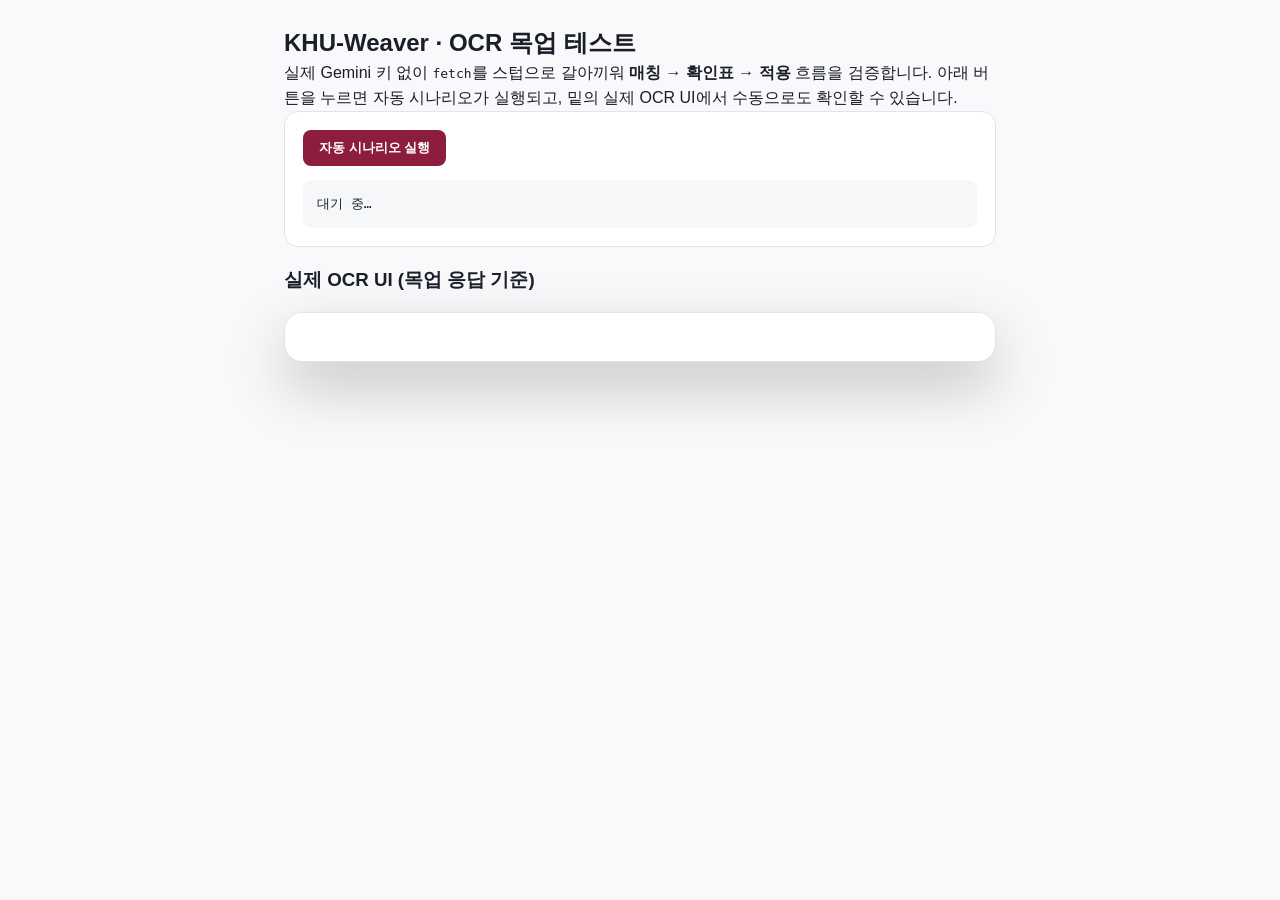
==== tests/ocr-mock.html @ 24be788b "first commit" ====
<!DOCTYPE html>
<html lang="ko">
<head>
<meta charset="UTF-8">
<title>OCR 목업 테스트 (fetch 스텁 · 실키 불필요)</title>
<link rel="stylesheet" href="../css/style.css">
<style>
  body { font-family: 'Noto Sans KR', sans-serif; padding: 24px; max-width: 760px; margin: 0 auto; }
  #panel { border: 1px solid var(--line); border-radius: 14px; padding: 18px; margin-bottom: 18px; background: var(--bg-card); }
  #log { font-family: monospace; font-size: 13px; white-space: pre-wrap; background: hsl(220,22%,97%); border-radius: 10px; padding: 14px; }
  .pass { color: #1a7f37; } .fail { color: #c22; font-weight: 700; }
  button.run { padding: 9px 16px; border-radius: 8px; border: none; background: var(--khu-burgundy); color: #fff; font-weight: 700; cursor: pointer; }
</style>
</head>
<body>
  <h2>KHU-Weaver · OCR 목업 테스트</h2>
  <p>실제 Gemini 키 없이 <code>fetch</code>를 스텁으로 갈아끼워 <b>매칭 → 확인표 → 적용</b> 흐름을 검증합니다.
     아래 버튼을 누르면 자동 시나리오가 실행되고, 밑의 실제 OCR UI에서 수동으로도 확인할 수 있습니다.</p>
  <div id="panel">
    <button class="run" id="run">자동 시나리오 실행</button>
    <div id="log" style="margin-top:14px;">대기 중…</div>
  </div>

  <h3>실제 OCR UI (목업 응답 기준)</h3>
  <div class="ob-shot-panel active onboarding-card ob-card-wide" style="max-width:100%;">
    <div id="ob-ocr-root"></div>
  </div>

  <!-- 테스트 설정: 더미 키(활성화) + 목업 커리큘럼/응답 -->
  <script>
    window.KW_CONFIG = { GEMINI_API_KEY: "TEST-DUMMY-KEY", GEMINI_MODEL: "mock" };

    // 최소 커리큘럼(실데이터 대신) — 매칭 대상
    var MOCK_COURSES = [
      { code: "EE202", name: "회로이론", credits: 3, type: "전공 필수", year: 2, sem: 1 },
      { code: "AMTH1009", name: "미분적분학", credits: 3, type: "전공 기초", year: 1, sem: 1 },
      { code: "EE201", name: "전자기학1", credits: 3, type: "전공 필수", year: 2, sem: 1 }
    ];
    window.getCurriculum = function () { return { courses: MOCK_COURSES, prerequisites: [], tracks: {}, gradReq: 130 }; };

    // Gemini 응답 스텁: 코드매칭 / 이름(공백)매칭 / 교양(미매칭) 3건
    var MOCK_GEMINI = {
      candidates: [{ content: { parts: [{ text: JSON.stringify([
        { name: "회로이론", code: "EE202", credits: 3, grade: "A0", semester: "2-1" },
        { name: "미분 적분학", credits: 3, grade: "B+" },
        { name: "성찰과표현", credits: 3, grade: "A+" }
      ]) }] } }]
    };
    var _origFetch = window.fetch;
    window.fetch = function (url, opt) {
      console.log("[stub fetch]", url);
      return Promise.resolve({ ok: true, status: 200, json: function () { return Promise.resolve(MOCK_GEMINI); } });
    };
  </script>
  <script src="../js/ocr.js"></script>
  <script>
    var log = document.getElementById("log");
    function line(ok, msg) { log.innerHTML += '\n<span class="' + (ok ? 'pass' : 'fail') + '">' + (ok ? 'PASS' : 'FAIL') + '</span> ' + msg; }

    document.getElementById("run").addEventListener("click", function () {
      log.textContent = "실행 중…";
      var applied = null;
      KW_OCR.enter({
        getProfile: function () { return { dept: "EE", year: "2024" }; },
        onApply: function (gm) { applied = gm; },
        onBack: function () {},
        onFallbackB: function () {}
      });
      // 파일 주입(캔버스 리사이즈 우회) 후 분석 시작
      KW_OCR._injectFilesForTest([{ name: "t.jpg", mime: "image/jpeg", base64: "AAAA", dataUrl: "" }]);
      var analyze = document.getElementById("ocr-analyze");
      analyze.disabled = false;
      analyze.click();

      // 결과표가 렌더될 때까지 폴링
      var tries = 0;
      var iv = setInterval(function () {
        tries++;
        var applyBtn = document.getElementById("ocr-apply");
        if (applyBtn || tries > 40) {
          clearInterval(iv);
          log.textContent = "결과 검증:";
          var okRows = document.querySelectorAll("#ob-ocr-root .ocr-row.ok").length;
          var warnRows = document.querySelectorAll("#ob-ocr-root .ocr-row.warn").length;
          line(okRows === 2, "전공 매칭 2건 (코드 EE202 + 이름 미분적분학) → 실제 " + okRows);
          line(warnRows === 1, "미매칭 1건 (성찰과표현/교양) → 실제 " + warnRows);
          if (applyBtn) {
            applyBtn.click();
            var codes = applied ? Object.keys(applied) : [];
            line(codes.length === 2 && applied.EE202 === "A0" && applied.AMTH1009 === "B+",
                 "적용 gradeMap = " + JSON.stringify(applied) + " (기대 {EE202:A0, AMTH1009:B+}, 교양 제외)");
          } else {
            line(false, "결과표가 렌더되지 않음");
          }
        }
      }, 60);
    });
  </script>
</body>
</html>
---- css/style.css ----
/* =============================================================================
 * KHU-Weaver v2 — roadmap.sh형 리디자인 스타일시트
 * 디자인 원칙(03_디자인 시안 계승):
 *  1) 배경: 순수 화이트 + 얇은 그리드. 그라데이션·컬러 블롭 금지
 *  2) 경희 버건디 hsl(343,66%,33%)가 유일한 브랜드 액센트(골드는 기능적 웨이파인딩에만 최소 사용)
 *  3) 노드 상태는 색만이 아니라 형태로도 구분(이수완료=버건디 채움+✓ / 기본=흰 노드+테두리)
 *  4) 트랙 컬러 6종은 노드 좌측 4px 스트라이프로만(면적 최소화)
 *  ※ JS(app.js/onboarding.js)가 참조하는 클래스명·ID·CSS 변수명은 그대로 보존
 * ============================================================================= */

:root {
    /* 브랜드 (변수명 보존 — app.js가 이 이름들을 참조) */
    --khu-burgundy-raw: 343, 66%, 33%;
    --khu-burgundy: hsl(var(--khu-burgundy-raw));
    --khu-burgundy-light: hsl(343, 66%, 40%);
    --khu-burgundy-glow: hsla(343, 66%, 33%, 0.14);
    --burgundy-soft: hsl(343, 50%, 95%);
    --khu-gold: hsl(37, 60%, 50%);       /* 기능적 강조(선수 체인)용으로만 잔존 */
    --khu-gold-glow: hsla(37, 60%, 50%, 0.12);

    /* 캔버스/텍스트 — 화이트 계열 */
    --bg-dark: hsl(220, 25%, 98%);       /* 페이지 배경(거의 흰색) */
    --bg-card: hsl(0, 0%, 100%);         /* 카드 순백 */
    --bg-card-hover: hsl(220, 20%, 97%);
    --text-primary: hsl(220, 25%, 13%);
    --text-secondary: hsl(220, 10%, 40%);
    --text-muted: hsl(220, 10%, 62%);

    --accent-green: hsl(142, 60%, 35%);
    --accent-red: hsl(354, 70%, 45%);
    --accent-blue: hsl(210, 80%, 45%);
    --border-color: hsl(220, 15%, 90%);  /* 얇은 그리드/외곽선 */
    --line: hsl(220, 15%, 90%);
    --glass-bg: hsl(220, 25%, 98%);
    --glass-border: hsl(220, 15%, 90%);
    --transition-smooth: all 0.18s cubic-bezier(0.4, 0, 0.2, 1);

    /* 트랙 아이덴티티 컬러(시안과 동일) */
    --track-math: hsl(45, 90%, 45%);
    --track-phys: hsl(15, 80%, 50%);
    --track-comp: hsl(200, 85%, 45%);
    --track-csy: hsl(343, 66%, 40%);
    --track-sw: hsl(145, 60%, 35%);
    --track-cs: hsl(265, 60%, 45%);

    --r: 12px;
}

* { box-sizing: border-box; margin: 0; padding: 0; }

body {
    color: var(--text-primary);
    font-family: 'Noto Sans KR', 'Inter', sans-serif;
    line-height: 1.55;
    overflow-x: hidden;
    /* HOTFIX(2026-07-08): 배경 격자 무늬 제거(사용자 피드백 — 불필요한 시각 노이즈) */
    background-color: var(--bg-dark);
}

/* 스크롤바 */
::-webkit-scrollbar { width: 8px; height: 8px; }
::-webkit-scrollbar-track { background: transparent; }
::-webkit-scrollbar-thumb { background: var(--border-color); border-radius: 99px; }
::-webkit-scrollbar-thumb:hover { background: var(--text-muted); }

/* 레이아웃 */
.container { max-width: 1600px; margin: 0 auto; padding: 20px 40px 60px; }

/* ── 헤더: 시안처럼 로고+칩 2종이 한 줄 56px에 들어가는 슬림 바 ── */
header {
    display: flex;
    justify-content: flex-start;
    align-items: center;
    gap: 20px;
    height: 56px;
    padding: 0;
    border-bottom: 1px solid var(--line);
    margin-bottom: 26px;
}
.logo-section { display: flex; align-items: center; gap: 10px; }
.logo-emblem {
    width: 32px; height: 32px;
    background: var(--khu-burgundy);
    border-radius: 8px;
    display: flex; align-items: center; justify-content: center;
    font-family: 'Outfit', sans-serif; font-size: 14px; font-weight: 700; color: #fff;
}
.logo-text h1 {
    font-family: 'Outfit', 'Noto Sans KR', sans-serif;
    font-size: 17px; font-weight: 800; letter-spacing: -0.4px;
    color: var(--khu-burgundy);
}
/* 시안은 로고 옆 부제 없이 한 줄로 압축 — 요소는 보존하고 표시만 생략(id/class 삭제 아님) */
.logo-text p { display: none; }

.header-meta { display: flex; align-items: center; gap: 10px; }

/* 헤더 우측 액션 버튼 (성적 계산기 / 내 빌드 공유) */
.header-actions { display: flex; align-items: center; gap: 8px; margin-left: auto; }
.header-btn {
    font-size: 12.5px; font-weight: 600; padding: 7px 14px; border-radius: 8px;
    border: 1px solid var(--line); background: #fff; color: var(--text-secondary);
    cursor: pointer; transition: var(--transition-smooth); white-space: nowrap;
}
.header-btn:hover { border-color: var(--khu-burgundy); color: var(--khu-burgundy); }
.header-btn-primary { background: var(--khu-burgundy); border-color: var(--khu-burgundy); color: #fff; }
.header-btn-primary:hover { filter: brightness(1.08); color: #fff; }
.badge-academic {
    display: inline-block;
    background: var(--bg-card);
    border: 1px solid var(--line);
    color: var(--text-secondary);
    font-size: 12px; font-weight: 600;
    padding: 5px 12px; border-radius: 99px; letter-spacing: 0.2px;
}

/* ── 의존성 경고 배너 ── */
#alert-panel { margin-bottom: 22px; display: none; }
.alert-card {
    background: hsl(354, 80%, 98%);
    border: 1px solid var(--accent-red);
    border-radius: var(--r);
    padding: 14px 20px;
    display: flex; align-items: center; gap: 14px;
    box-shadow: 0 2px 10px rgba(0,0,0,.03);
    animation: slideDown 0.35s cubic-bezier(0.16, 1, 0.3, 1);
}
.alert-icon {
    width: 34px; height: 34px;
    background: hsl(354, 80%, 95%);
    border-radius: 50%;
    display: flex; align-items: center; justify-content: center;
    font-size: 17px; color: var(--accent-red);
    border: 1px solid var(--accent-red); flex-shrink: 0;
}
.alert-content h4 { font-size: 14px; font-weight: 700; color: var(--accent-red); margin-bottom: 2px; }
.alert-content p { font-size: 13px; color: var(--text-primary); }

/* ── 메인 그리드 ── */
.main-grid {
    display: grid;
    grid-template-columns: 1fr; /* F-3: 사이드바 제거 → 로드맵 전폭. 분석 카드는 '내 분석' 탭으로 이동 */
    gap: 26px;
    align-items: start;
}

/* ── 카드 공통 (그라데이션 바·그라데이션 텍스트 제거) ── */
.card {
    background-color: var(--bg-card);
    border: 1px solid var(--line);
    border-radius: 16px;
    padding: 22px;
    box-shadow: 0 1px 3px rgba(0, 0, 0, 0.03);
    position: relative;
    transition: var(--transition-smooth);
}
.card-title {
    font-size: 16px; font-weight: 800;
    margin-bottom: 18px;
    display: flex; justify-content: space-between; align-items: center;
    letter-spacing: -0.3px;
}
.card-title span { color: var(--text-primary); }

/* ── 왼쪽 사이드바 ── */
.sidebar-panel { order: 2; display: flex; flex-direction: column; gap: 22px; }

.chart-container {
    display: flex; flex-direction: column; align-items: center; justify-content: center;
    background: var(--bg-dark);
    border-radius: 12px; padding: 14px;
    border: 1px solid var(--line);
}
canvas#radarChart { max-width: 100%; height: 280px; }

.chart-legend {
    display: grid; grid-template-columns: repeat(2, 1fr); gap: 8px;
    width: 100%; margin-top: 14px; font-size: 11px; color: var(--text-secondary);
}
.legend-item { display: flex; align-items: center; gap: 6px; }
.legend-dot { width: 9px; height: 9px; border-radius: 3px; }

/* 학점 현황 카드 */
.credit-dashboard { display: grid; grid-template-columns: repeat(3, 1fr); gap: 10px; margin-top: 5px; }
.credit-stat-card {
    background: var(--bg-dark);
    border: 1px solid var(--line);
    border-radius: 12px; padding: 12px; text-align: center;
}
.credit-stat-card .label { font-size: 11px; color: var(--text-secondary); display: block; margin-bottom: 4px; }
.credit-stat-card .value { font-family: 'Outfit', sans-serif; font-size: 18px; font-weight: 800; color: var(--khu-burgundy); }
.credit-stat-card .value span { font-size: 11px; color: var(--text-muted); font-weight: 500; }

/* ── 기이수 교과목 체크리스트 ── */
.curriculum-selector {
    max-height: 480px; overflow-y: auto;
    border: 1px solid var(--line); border-radius: 12px;
    background: var(--bg-dark); padding: 10px;
}
.sem-group { margin-bottom: 14px; }
.sem-header {
    font-size: 12px; font-weight: 700; color: var(--text-secondary);
    text-transform: uppercase; letter-spacing: .4px;
    padding: 5px 8px; border-bottom: 1px solid var(--line);
    margin-bottom: 8px; display: flex; justify-content: space-between; align-items: center;
}
.sem-header .sem-badge {
    font-size: 10px; background: var(--burgundy-soft); color: var(--khu-burgundy);
    padding: 2px 8px; border-radius: 99px; font-weight: 700; letter-spacing: 0;
}
.course-checkbox-list { display: flex; flex-direction: column; gap: 6px; }
.course-checkbox-item {
    display: flex; align-items: center; justify-content: space-between;
    padding: 9px 12px; background: var(--bg-card);
    border: 1px solid var(--line); border-radius: 9px;
    cursor: pointer; transition: var(--transition-smooth); user-select: none;
    position: relative;
}
.course-checkbox-item:hover { border-color: var(--accent-blue); box-shadow: 0 2px 8px rgba(0,0,0,.05); }
/* 이수완료 = 버건디 채움(색+형태) */
.course-checkbox-item.checked {
    border-color: var(--khu-burgundy);
    background: var(--khu-burgundy);
}
.course-checkbox-item.checked .course-name,
.course-checkbox-item.checked .course-code { color: #fff; }
.course-label-side { display: flex; align-items: center; gap: 10px; }
.course-checkbox-item input[type="checkbox"] {
    appearance: none; width: 16px; height: 16px;
    border: 2px solid var(--text-muted); border-radius: 4px;
    outline: none; cursor: pointer; position: relative; transition: var(--transition-smooth);
    flex-shrink: 0;
}
.course-checkbox-item.checked input[type="checkbox"] { border-color: #fff; }
.course-checkbox-item input[type="checkbox"]:checked { background-color: #fff; border-color: #fff; }
.course-checkbox-item input[type="checkbox"]:checked::after {
    content: '✓'; position: absolute; color: var(--khu-burgundy);
    font-size: 12px; font-weight: 800; top: -3px; left: 1px;
}
.course-name { font-size: 13px; font-weight: 600; color: var(--text-primary); }
.course-meta-side { text-align: right; font-size: 11px; }
.course-code { font-family: 'Outfit', sans-serif; color: var(--text-secondary); display: block; }
.course-type-badge {
    display: inline-block; padding: 1px 6px; border-radius: 4px;
    font-size: 9px; font-weight: 700; margin-top: 2px;
}
.course-checkbox-item.checked .course-type-badge { background: hsla(0,0%,100%,.2); color: #fff; border-color: transparent; }
.badge-essential { background: var(--burgundy-soft); color: var(--khu-burgundy); border: 1px solid transparent; }
.badge-basic { background: hsl(210, 80%, 95%); color: var(--accent-blue); border: 1px solid transparent; }
.badge-selective { background: var(--bg-dark); color: var(--text-secondary); border: 1px solid var(--line); }
/* 과목 성적 드롭다운 — 이수 체크된 과목에서만 노출(전공 평점 반영) */
.course-grade-wrap { display: none; margin-top: 6px; }
.course-checkbox-item.checked .course-grade-wrap { display: block; }
.course-grade-select {
    font-family: 'Noto Sans KR', sans-serif; font-size: 11px; font-weight: 700;
    padding: 3px 22px 3px 8px; border-radius: 6px; border: 1px solid hsla(0,0%,100%,.55);
    background: #fff; color: var(--khu-burgundy); cursor: pointer; outline: none; appearance: none;
    background-image: url("data:image/svg+xml,%3Csvg xmlns='http://www.w3.org/2000/svg' width='10' height='7' viewBox='0 0 12 8'%3E%3Cpath fill='%23902d41' d='M6 8 0 0h12z'/%3E%3C/svg%3E");
    background-repeat: no-repeat; background-position: right 7px center;
}
.course-grade-select:focus-visible { outline: 2px solid var(--khu-gold); outline-offset: 1px; }

/* ── 오른쪽 워크스페이스 ── */
.workspace-panel { display: flex; flex-direction: column; gap: 20px; }

/* 로드맵 제목 + 상태 범례 (시안의 "나의 전공 로드맵" + 범례 3종, 순수 안내용) */
.roadmap-heading { margin-bottom: -6px; }
.roadmap-title {
    font-family: 'Outfit', 'Noto Sans KR', sans-serif;
    font-size: 20px; font-weight: 800; letter-spacing: -0.4px;
    color: var(--text-primary);
}
.roadmap-sub { font-size: 13px; color: var(--text-secondary); margin: 4px 0 14px; }
.status-legend { display: flex; gap: 18px; font-size: 12px; color: var(--text-secondary); }
.status-legend-item { display: flex; align-items: center; gap: 6px; }
.status-dot { display: inline-block; width: 12px; height: 12px; border-radius: 4px; flex-shrink: 0; }
.status-dot.status-done { background: var(--khu-burgundy); }
.status-dot.status-avail { background: #fff; border: 2px solid var(--accent-blue); }
.status-dot.status-locked { background: hsl(220, 20%, 92%); border: 1px dashed var(--text-muted); }

/* 트랙 탭 (+ 진로 트렌드 / 내 분석 뷰 탭) */
.track-selectors { display: flex; flex-wrap: wrap; gap: 8px; }
.track-btn {
    flex: 1 1 96px;
    background: var(--bg-card); border: 1px solid var(--line); border-radius: 10px;
    padding: 11px 6px; font-family: 'Noto Sans KR', sans-serif;
    font-size: 12px; font-weight: 700; color: var(--text-secondary);
    cursor: pointer; transition: var(--transition-smooth); text-align: center;
    display: flex; flex-direction: column; align-items: center; justify-content: center; gap: 3px;
}
/* 뷰 전환 탭(필터가 아니라 화면 전환) — 골드 계열로 구분, 폭 고정 */
.track-btn.view-tab {
    flex: 0 0 auto; min-width: 108px;
    border-color: var(--khu-gold); color: var(--khu-burgundy);
    background: var(--khu-gold-glow);
}
.track-btn.view-tab:hover { border-color: var(--khu-burgundy); }
.track-btn.view-tab.active { background: var(--khu-burgundy); border-color: var(--khu-burgundy); color: #fff; }
.track-btn span.en {
    font-family: 'Outfit', sans-serif; font-size: 9px; color: var(--text-muted);
    font-weight: 500; text-transform: uppercase; letter-spacing: .3px;
}
.track-btn:hover { border-color: var(--accent-blue); color: var(--text-primary); }
/* 활성 = 솔리드 버건디(그라데이션 제거) */
.track-btn.active { background: var(--khu-burgundy); border-color: var(--khu-burgundy); color: #fff; }
.track-btn.active span.en { color: hsla(0,0%,100%,.75); }

/* 프리셋 행 */
.presets-row {
    display: flex; justify-content: space-between; align-items: center;
    background: var(--bg-card); padding: 12px 18px; border-radius: 12px;
    border: 1px solid var(--line); font-size: 13px;
}
.presets-title { font-weight: 700; color: var(--text-primary); display: flex; align-items: center; gap: 8px; }
.presets-buttons { display: flex; gap: 8px; }
.preset-btn {
    background: var(--bg-card); border: 1px solid var(--line); border-radius: 8px;
    padding: 7px 14px; font-size: 12px; font-weight: 600; color: var(--text-secondary);
    cursor: pointer; transition: var(--transition-smooth);
}
.preset-btn:hover { border-color: var(--khu-burgundy); color: var(--khu-burgundy); }

/* ── 로드맵 타임라인 캔버스 (화이트 + 얇은 그리드) ── */
.roadmap-timeline-wrapper {
    position: relative;
    background: var(--bg-card); /* HOTFIX(2026-07-08): 격자 배경 무늬 제거 */
    border-radius: 16px;
    padding: 22px 40px;
    border: 1px solid var(--line);
    min-height: 520px;
    width: 100%; /* HOTFIX(2026-07-08): 기존 max-width:1040px가 위쪽 탭/프리셋 행(전체 폭)보다 좁아 학년 컬럼이 우측으로 치우쳐 보이던 원인 → 상단 요소와 동일하게 전체 폭 사용해 중앙 정렬 */
}
.timeline-years-grid {
    display: grid; grid-template-columns: repeat(4, 1fr); gap: 40px;
    height: 100%; position: relative; z-index: 2;
}
.timeline-year-col {
    position: relative; display: flex; flex-direction: column; gap: 14px;
    border-right: 1px dashed var(--line); padding-right: 10px;
}
.timeline-year-col:last-child { border-right: none; padding-right: 0; }
/* 시안의 .lane-h 스타일 계승 (레인 헤더) */
.year-col-title {
    font-family: 'Outfit', sans-serif; font-size: 12px; font-weight: 700;
    color: var(--text-muted); text-transform: uppercase; letter-spacing: .5px;
    text-align: center; padding: 6px 10px;
    background: var(--bg-card); border: 1px solid var(--line); border-radius: 6px;
    margin-bottom: 6px;
}
.year-col-title span.ko {
    font-family: 'Noto Sans KR', sans-serif; font-size: 11px;
    color: var(--text-muted); font-weight: 500; display: block; text-transform: none; letter-spacing: 0;
}
/* 학년 레인: 컴팩트 카드를 세로로 쌓아 4개 학년(최대 20과목)이 한 화면에 들어오도록 함 */
.year-courses-list { display: flex; flex-direction: column; gap: 4px; }

/* ── 타임라인 과목 노드 (한 줄 컴팩트 카드) ── */
.timeline-course-card {
    background: var(--bg-card);
    border: 1.5px solid var(--line);
    border-radius: 10px;
    padding: 7px 10px 7px 14px;
    min-height: 38px; /* HOTFIX(2026-07-08): 기존 32px가 과목명보다 작아 텍스트가 답답하게 잘렸음 → 여유 확보 */
    display: flex; align-items: center; gap: 8px;
    font-size: 11.5px; position: relative; cursor: pointer;
    transition: box-shadow .15s, transform .15s, border-color .15s, background .15s;
    z-index: 2; user-select: none;
}
/* 좌측 4px 트랙 스트라이프 */
.timeline-course-card::before {
    content: ''; position: absolute; left: 0; top: 5px; bottom: 5px;
    width: 4px; border-radius: 4px; background: var(--text-muted);
    transition: var(--transition-smooth);
}
.timeline-course-card[data-track-type="MATH"]::before { background: var(--track-math); }
.timeline-course-card[data-track-type="PHYS"]::before { background: var(--track-phys); }
.timeline-course-card[data-track-type="COMP"]::before { background: var(--track-comp); }
.timeline-course-card[data-track-type="CSY"]::before { background: var(--track-csy); }
.timeline-course-card[data-track-type="SW"]::before { background: var(--track-sw); }
.timeline-course-card[data-track-type="CS"]::before { background: var(--track-cs); }

.timeline-course-card:hover {
    transform: translateY(-1px); background: var(--bg-card);
    border-color: var(--accent-blue);
    box-shadow: 0 4px 14px rgba(0, 0, 0, 0.08); z-index: 10;
}

/* 이수완료 = 버건디 채움 + ✓ (색+형태 이중 구분) */
.timeline-course-card.checked-course {
    border-color: var(--khu-burgundy);
    background: var(--khu-burgundy) !important;
    box-shadow: none;
}
.timeline-course-card.checked-course .t-card-name,
.timeline-course-card.checked-course .t-card-code { color: #fff !important; }
.timeline-course-card.checked-course .t-card-meta { color: hsla(0,0%,100%,.75) !important; }
.timeline-course-card.checked-course .t-card-track { background: hsla(0,0%,100%,.2); color: #fff; }
/* 상태 배지(✓/수강가능/🔒)는 절대배치 대신 flex 아이템으로 카드 우측 끝에 자연 배치(gap으로 학점·트랙뱃지와 겹침 방지, 공간 부족 시 과목명(.t-card-name)만 말줄임 처리됨) */
.timeline-course-card.checked-course::after {
    content: '✓';
    color: #fff; font-weight: 800; font-size: 12px; flex: none;
}

/* 노드 상태 3종 중 "수강 가능"/"선수과목 미충족" — getCourseState()가 실시간 판정해 부여 */
.timeline-course-card.course-avail {
    border-color: var(--accent-blue) !important; border-width: 2px !important;
}
.timeline-course-card.course-avail::after {
    content: '수강가능';
    font-size: 8px; color: var(--accent-blue); font-weight: 700; white-space: nowrap; flex: none;
}
.timeline-course-card.course-locked {
    background: hsl(220, 20%, 97%) !important; border-style: dashed !important;
}
.timeline-course-card.course-locked .t-card-name,
.timeline-course-card.course-locked .t-card-code { color: var(--text-muted) !important; }
.timeline-course-card.course-locked::after {
    content: '🔒';
    font-size: 10px; filter: grayscale(1); opacity: .6; flex: none;
}

/* 호버 연쇄 하이라이트 (기능적 웨이파인딩) */
.timeline-course-card.highlight-focus {
    border-color: var(--khu-burgundy);
    box-shadow: 0 0 0 3px var(--burgundy-soft), 0 6px 18px rgba(0,0,0,.12);
    transform: translateY(-1px); z-index: 10; background: var(--bg-card);
}
.timeline-course-card.highlight-prereq {
    border-color: var(--khu-gold);
    box-shadow: 0 0 0 2px var(--khu-gold-glow); transform: translateY(-1px); z-index: 8; background: var(--bg-card);
}
.timeline-course-card.highlight-followup {
    border-color: var(--accent-blue);
    box-shadow: 0 0 0 2px hsla(210,80%,45%,.15); transform: translateY(-1px); z-index: 8; background: var(--bg-card);
}
.timeline-course-card.fade-out-node {
    border-color: var(--line) !important; box-shadow: none !important;
    transform: scale(0.98); pointer-events: none; transition: var(--transition-smooth);
}
.timeline-course-card.fade-out-node .t-card-name,
.timeline-course-card.fade-out-node .t-card-code,
.timeline-course-card.fade-out-node .t-card-meta { opacity: 0.35 !important; filter: none !important; }
.timeline-course-card.fade-out-node::before { opacity: 0.2 !important; }

/* 트랙 선택 시 활성 카드 (파란 테두리 = 수강 관련 강조, 색+형태) */
.timeline-course-card.active-in-track {
    border-color: var(--accent-blue) !important; border-width: 2px !important;
    box-shadow: 0 2px 10px rgba(0,0,0,.06) !important;
    background: var(--bg-card) !important; z-index: 5;
}
/* 이수완료가 트랙활성이어도 버건디 채움 우선 */
.timeline-course-card.active-in-track.checked-course {
    border-color: var(--khu-burgundy) !important;
    background: var(--khu-burgundy) !important;
}
.track-all .timeline-course-card,
.timeline-course-card.active-in-track { opacity: 1 !important; filter: none !important; transition: var(--transition-smooth); }

/* 트랙 모드에서 비활성 카드 뮤트 */
body:not(.track-all) .timeline-course-card:not(.active-in-track) {
    border-color: var(--line) !important; box-shadow: none !important; transition: var(--transition-smooth);
}
body:not(.track-all) .timeline-course-card:not(.active-in-track) .t-card-name,
body:not(.track-all) .timeline-course-card:not(.active-in-track) .t-card-code { color: var(--text-muted) !important; }
body:not(.track-all) .timeline-course-card:not(.active-in-track) .t-card-meta { opacity: 0.4; }
body:not(.track-all) .timeline-course-card:not(.active-in-track)::before { opacity: 0.3 !important; }
body:not(.track-all) .timeline-course-card:not(.active-in-track):hover {
    border-color: var(--accent-blue) !important; box-shadow: 0 4px 14px rgba(0, 0, 0, 0.08) !important;
}
body:not(.track-all) .timeline-course-card:not(.active-in-track):hover .t-card-name,
body:not(.track-all) .timeline-course-card:not(.active-in-track):hover .t-card-code { color: var(--text-primary) !important; }
body:not(.track-all) .timeline-course-card:not(.active-in-track):hover .t-card-meta { opacity: 1 !important; }
body:not(.track-all) .timeline-course-card:not(.active-in-track):hover::before { opacity: 1 !important; }

/* 빈 전공선택 슬롯 소거 */
.track-slot.elective-slot.empty-slot { border: none !important; background: none !important; box-shadow: none !important; pointer-events: none; }
.track-slot.elective-slot.empty-slot::before,
.track-slot.elective-slot.empty-slot::after { display: none !important; }

/* 관계 뱃지 */
.relation-badge {
    position: absolute; top: -8px; right: 8px;
    font-size: 8px; font-weight: 700; padding: 2px 6px; border-radius: 99px;
    opacity: 0; transform: translateY(4px); transition: var(--transition-smooth);
    z-index: 10; box-shadow: 0 2px 4px rgba(0,0,0,.08);
}
.timeline-course-card.highlight-focus .relation-badge { opacity: 1; transform: translateY(0); background: var(--khu-burgundy); color: #fff; }
.timeline-course-card.highlight-prereq .relation-badge { opacity: 1; transform: translateY(0); background: var(--khu-gold); color: #fff; }
.timeline-course-card.highlight-followup .relation-badge { opacity: 1; transform: translateY(0); background: var(--accent-blue); color: #fff; }

/* 6번째 기타/전공선택 슬롯 */
.elective-slot {
    min-height: 110px !important; background: hsl(220, 25%, 98%);
    border: 1px dashed var(--line) !important; border-radius: 12px;
    padding: 10px 8px !important; display: flex !important; flex-direction: row !important;
    flex-wrap: wrap !important; align-content: flex-start !important; justify-content: flex-start !important;
    gap: 6px !important; margin-top: 5px;
}
.elective-slot::before {
    content: '선택 및 심화 교과 옵션 (Electives)';
    position: absolute; bottom: 4px; right: 8px; font-size: 8.5px; font-weight: 700;
    color: var(--text-muted); opacity: 0.5; pointer-events: none;
    font-family: 'Outfit', sans-serif; letter-spacing: 0.4px; z-index: 1;
}

/* 미니 칩 카드 */
.timeline-course-card.mini-chip {
    padding: 5px 8px 5px 12px !important; font-size: 11px !important; border-radius: 8px !important;
    flex-grow: 1; min-width: 100px; max-width: calc(50% - 3px);
}
.timeline-course-card.mini-chip::before { top: 6px; bottom: 6px; }
.timeline-course-card.mini-chip .t-card-code { font-size: 8px !important; margin-bottom: 0 !important; }
.timeline-course-card.mini-chip .t-card-name {
    font-size: 11px !important; font-weight: 700 !important;
    white-space: nowrap; overflow: hidden; text-overflow: ellipsis;
}
.timeline-course-card.mini-chip .t-card-meta { display: none !important; }
.timeline-course-card.mini-chip.checked-course::after { top: 5px; right: 5px; font-size: 10px; }
.timeline-course-card.mini-chip .relation-badge { top: -10px !important; right: 4px !important; font-size: 7px !important; padding: 1px 4px !important; }

/* 한 줄 컴팩트 카드 내부 배치: 코드 | 과목명(말줄임) | 학점·트랙뱃지 */
.t-card-code { font-family: 'Outfit', sans-serif; font-size: 8.5px; color: var(--text-secondary); font-weight: 700; flex: none; width: 44px; }
.t-card-name {
    font-weight: 700; color: var(--text-primary); font-size: 12px; letter-spacing: -.2px; line-height: 1.3;
    flex: 1 1 auto; min-width: 0;
    /* HOTFIX(2026-07-08): 한 줄 말줄임(...) 대신 2줄까지 표시해 과목명이 박스보다 작아 보이는 문제 해결 */
    display: -webkit-box; -webkit-line-clamp: 2; -webkit-box-orient: vertical;
    overflow: hidden; word-break: keep-all;
}
.t-card-meta { display: flex; align-items: center; gap: 6px; flex: none; font-size: 9px; color: var(--text-muted); }
.t-card-track { background: hsl(220, 25%, 96%); padding: 1px 6px; border-radius: 4px; font-weight: 700; font-size: 8px; }

/* SVG 커넥터 */
.svg-connections-canvas { position: absolute; top: 0; left: 0; width: 100%; height: 100%; pointer-events: none; z-index: 1; }
.svg-connections-canvas path { transition: stroke 0.25s, stroke-width 0.25s, opacity 0.25s; }
.svg-connections-canvas path.active-connection { stroke-width: 2.5px !important; stroke-dasharray: 6, 4; animation: connectionFlow 0.8s linear infinite; }
@keyframes connectionFlow { to { stroke-dashoffset: -20; } }

/* ── 하단 트렌드 패널 (설계 배경 문구는 .design-footer-note로 페이지 최하단 분리 이동) ── */
.trend-panel { grid-column: span 2; margin-top: 6px; }
.trend-chart-list { display: flex; flex-direction: column; gap: 12px; }
.trend-bar-row { display: flex; align-items: center; gap: 15px; font-size: 13px; }
.trend-bar-label { width: 140px; font-weight: 700; color: var(--text-primary); }
.trend-bar-container { flex-grow: 1; height: 9px; background: var(--bg-dark); border-radius: 99px; overflow: hidden; border: 1px solid var(--line); }
/* 솔리드 버건디(그라데이션 제거) */
.trend-bar-fill { height: 100%; background: var(--khu-burgundy); border-radius: 99px; transition: width 1s cubic-bezier(0.16, 1, 0.3, 1); }
.trend-bar-value { width: 45px; font-family: 'Outfit', sans-serif; font-weight: 800; color: var(--khu-burgundy); text-align: right; }

/* =============================================================================
 * F-3: 뷰 전환(로드맵 / 진로 트렌드 / 내 분석) 공통
 * ============================================================================= */
.view-panel { display: flex; flex-direction: column; gap: 20px; }

/* 로드맵 좌상단 기이수 교과목 입력 버튼 */
.roadmap-toolbar { display: flex; align-items: center; }
.btn-history {
    background: var(--khu-burgundy); color: #fff; border: none; border-radius: 10px;
    padding: 10px 18px; font-family: 'Noto Sans KR', sans-serif; font-size: 13px; font-weight: 700;
    cursor: pointer; transition: var(--transition-smooth); box-shadow: 0 1px 3px rgba(0,0,0,0.08);
}
.btn-history:hover { background: var(--khu-burgundy-light); transform: translateY(-1px); }

/* 내 분석 뷰: 3카드 반응형 그리드 */
.analysis-grid {
    display: grid; grid-template-columns: repeat(auto-fit, minmax(300px, 1fr)); gap: 22px; align-items: start;
}

/* 진로 트렌드 뷰 */
.trends-card { padding: 26px; }
.trends-lead { font-size: 13px; color: var(--text-secondary); margin: 2px 0 22px; }
.trend-group { margin-bottom: 30px; }
.trend-group-title {
    font-size: 13px; font-weight: 800; color: var(--text-primary); margin-bottom: 4px;
    display: flex; align-items: center; gap: 8px;
}
.trend-group-title .tg-unit { font-weight: 600; color: var(--text-muted); font-size: 12px; }
.trend-group-sub { font-size: 11px; color: var(--text-muted); margin-bottom: 16px; }
/* 세로 막대그래프 (순수 CSS) */
.trend-vchart {
    display: flex; align-items: flex-end; gap: 18px;
    height: 240px; padding: 12px 6px 0; border-bottom: 2px solid var(--line);
    overflow-x: auto;
}
.tvbar { flex: 1 1 0; min-width: 84px; display: flex; flex-direction: column; align-items: center; height: 100%; justify-content: flex-end; }
.tvbar-val { font-family: 'Outfit', sans-serif; font-weight: 800; font-size: 15px; color: var(--khu-burgundy); margin-bottom: 6px; }
.tvbar-fill {
    width: 60%; max-width: 68px; min-height: 4px;
    background: linear-gradient(180deg, var(--khu-burgundy-light), var(--khu-burgundy));
    border-radius: 8px 8px 0 0; transition: height 0.8s cubic-bezier(0.16,1,0.3,1);
}
.tvbar-label { margin-top: 10px; font-size: 11px; font-weight: 600; color: var(--text-secondary); text-align: center; line-height: 1.35; word-break: keep-all; }
.tvbar-label .tv-idx {
    display: inline-flex; align-items: center; justify-content: center; width: 16px; height: 16px;
    border-radius: 50%; background: var(--khu-burgundy); color: #fff; font-size: 10px; font-weight: 700; margin-right: 4px;
}

/* 분석 텍스트 (TRENDS.js analysis 배열 그대로) */
.trend-analysis { margin-top: 6px; padding: 18px 20px; background: var(--bg-dark); border: 1px solid var(--line); border-radius: 12px; }
.trend-analysis-title { font-size: 13px; font-weight: 800; color: var(--text-primary); margin-bottom: 10px; }
.trend-analysis ul { margin: 0; padding-left: 18px; }
.trend-analysis li { font-size: 12.5px; color: var(--text-secondary); line-height: 1.7; margin-bottom: 7px; }

/* 출처 표기 (기관명·연도·링크) */
.trend-sources { margin-top: 18px; }
.trend-sources-title { font-size: 12px; font-weight: 800; color: var(--text-primary); margin-bottom: 8px; }
.trend-src-row { font-size: 11.5px; color: var(--text-muted); line-height: 1.6; margin-bottom: 5px; }
.trend-src-row .ts-idx {
    display: inline-flex; align-items: center; justify-content: center; width: 15px; height: 15px;
    border-radius: 50%; background: var(--text-muted); color: #fff; font-size: 9px; font-weight: 700; margin-right: 6px;
}
.trend-src-row a { color: var(--accent-blue); text-decoration: none; }
.trend-src-row a:hover { text-decoration: underline; }
.trends-empty { padding: 60px 20px; text-align: center; color: var(--text-muted); font-size: 14px; }

/* 페이지 최하단 설계 배경 1줄 요약 (기존 긴 문단·아이콘 박스 대체) */
.design-footer-note {
    margin-top: 24px; padding-top: 14px; border-top: 1px solid var(--line);
    font-size: 12px; color: var(--text-muted); display: flex; align-items: baseline; gap: 8px; flex-wrap: wrap;
}
.design-footer-label { font-weight: 700; color: var(--text-muted); }
.design-footer-desc { color: var(--text-muted); }

@keyframes slideDown { from { opacity: 0; transform: translateY(-10px); } to { opacity: 1; transform: translateY(0); } }

@media (max-width: 1200px) {
    .main-grid { grid-template-columns: 1fr; }
    .trend-panel { grid-column: span 1; }
    .track-selectors { grid-template-columns: repeat(3, 1fr); }
}

/* =============================================================================
 * 온보딩 + 프로필 칩
 * ============================================================================= */
.onboarding-overlay {
    position: fixed; inset: 0; z-index: 1000; display: none;
    align-items: center; justify-content: center; padding: 20px;
    background: rgba(20, 22, 28, 0.42);
    backdrop-filter: blur(5px); -webkit-backdrop-filter: blur(5px);
}
.onboarding-overlay.visible { display: flex; }
body.onboarding-open { overflow: hidden; }

.onboarding-card {
    width: 100%; max-width: 420px; background: var(--bg-card);
    border: 1px solid var(--line); border-radius: 18px;
    padding: 30px 30px 24px; box-shadow: 0 24px 60px rgba(0, 0, 0, 0.22);
    animation: ob-pop 0.26s cubic-bezier(0.34, 1.56, 0.64, 1);
}
@keyframes ob-pop { from { opacity: 0; transform: translateY(12px) scale(0.98); } to { opacity: 1; transform: translateY(0) scale(1); } }

.onboarding-brand { display: flex; align-items: center; gap: 14px; margin-bottom: 22px; }
.onboarding-logo {
    flex: 0 0 auto; width: 44px; height: 44px; border-radius: 12px;
    background: var(--khu-burgundy); color: #fff;
    font-family: 'Outfit', sans-serif; font-weight: 700; font-size: 17px;
    display: flex; align-items: center; justify-content: center;
}
.onboarding-title { font-family: 'Outfit', sans-serif; font-size: 21px; font-weight: 800; color: var(--text-primary); margin: 0; }
.onboarding-tagline { font-size: 12.5px; color: var(--text-secondary); margin: 3px 0 0; line-height: 1.5; }

.onboarding-field { margin-bottom: 16px; }
.onboarding-label { display: block; font-size: 12px; font-weight: 700; color: var(--text-secondary); text-transform: uppercase; letter-spacing: .3px; margin-bottom: 7px; }
.onboarding-optional { font-weight: 500; color: var(--text-muted); font-size: 11px; text-transform: none; }

.onboarding-select, .onboarding-input {
    width: 100%; padding: 11px 13px; font-family: 'Noto Sans KR', sans-serif;
    font-size: 14px; color: var(--text-primary); background: var(--bg-card);
    border: 1.5px solid var(--line); border-radius: 10px; outline: none;
    transition: var(--transition-smooth); box-sizing: border-box; appearance: none;
}
.onboarding-select {
    background-image: url("data:image/svg+xml,%3Csvg xmlns='http://www.w3.org/2000/svg' width='12' height='8' viewBox='0 0 12 8'%3E%3Cpath fill='%238a8f9c' d='M6 8 0 0h12z'/%3E%3C/svg%3E");
    background-repeat: no-repeat; background-position: right 14px center; padding-right: 34px; cursor: pointer;
}
.onboarding-select:focus, .onboarding-input:focus { border-color: var(--accent-blue); box-shadow: 0 0 0 3px hsla(210,80%,45%,.15); }
.onboarding-select option:disabled { color: var(--text-muted); }
.onboarding-hint { font-size: 11.5px; color: var(--text-muted); margin: 6px 2px 0; line-height: 1.45; }

/* ── 온보딩 2단계 위저드 ── */
.onboarding-steps { display: flex; gap: 8px; margin: 18px 0 20px; }
.onboarding-step-bar { flex: 1; height: 4px; border-radius: 99px; background: var(--line); }
.onboarding-step-bar.on { background: var(--khu-burgundy); }

.onboarding-screen { display: none; }
.onboarding-screen.active { display: block; }

.onboarding-nav { display: flex; align-items: center; gap: 10px; margin-top: 18px; }
.onboarding-nav-spacer { flex: 1; }
.onboarding-nav-btn { width: auto; margin-top: 0; padding: 11px 18px; }
.onboarding-back-btn {
    font-size: 13px; font-weight: 600; padding: 10px 14px; border-radius: 9px;
    border: 1px solid var(--line); background: #fff; color: var(--text-secondary); cursor: pointer;
    transition: var(--transition-smooth);
}
.onboarding-back-btn:hover { border-color: var(--khu-burgundy); color: var(--khu-burgundy); }

/* 학과 선택 카드 (노드형) */
.onboarding-depts { display: flex; flex-direction: column; gap: 10px; }
.onboarding-dept {
    position: relative; display: flex; align-items: center; gap: 12px;
    background: var(--bg-card); border: 1.5px solid var(--line); border-radius: 10px;
    padding: 13px 15px 13px 17px; cursor: pointer; transition: var(--transition-smooth);
}
.onboarding-dept::before {
    content: ''; position: absolute; left: 0; top: 9px; bottom: 9px; width: 4px;
    border-radius: 4px; background: var(--text-muted);
}
.onboarding-dept:hover { box-shadow: 0 4px 14px rgba(0,0,0,.07); transform: translateY(-1px); }
.onboarding-dept .dn { font-weight: 700; font-size: 14px; letter-spacing: -.3px; }
.onboarding-dept .dm { font-size: 11.5px; color: var(--text-muted); margin-top: 1px; }
.onboarding-dept .rt { margin-left: auto; font-size: 13px; color: var(--text-muted); font-weight: 800; }
/* 선택됨 = 버건디 채움 + ✓ */
.onboarding-dept.sel { background: var(--khu-burgundy); border-color: var(--khu-burgundy); }
.onboarding-dept.sel::before { background: #fff; }
.onboarding-dept.sel .dn, .onboarding-dept.sel .dm, .onboarding-dept.sel .rt { color: #fff; }
.onboarding-dept.sel .dm { color: hsla(0,0%,100%,.78); }
/* 준비중 = 잠금 노드 */
.onboarding-dept.locked { background: hsl(220, 20%, 96%); border-style: dashed; cursor: not-allowed; }
.onboarding-dept.locked:hover { box-shadow: none; transform: none; }
.onboarding-dept.locked .dn { color: var(--text-muted); }
.onboarding-dept.locked .rt::after { content: '🔒'; filter: grayscale(1); opacity: .6; }

/* 학번 선택 칩 그리드 */
.onboarding-years { display: grid; grid-template-columns: repeat(4, 1fr); gap: 8px; }
.onboarding-yr {
    border: 1.5px solid var(--line); border-radius: 8px; background: #fff;
    padding: 12px 0; text-align: center; font-size: 14px; font-weight: 700; cursor: pointer;
    transition: var(--transition-smooth); color: var(--text-secondary);
}
.onboarding-yr:hover { border-color: var(--accent-blue); }
.onboarding-yr.sel { background: var(--khu-burgundy); border-color: var(--khu-burgundy); color: #fff; }
.onboarding-yr small { display: block; font-size: 10px; font-weight: 600; color: var(--text-muted); margin-top: 1px; }
.onboarding-yr.sel small { color: hsla(0,0%,100%,.7); }

/* 요약 프리뷰 */
.onboarding-preview {
    margin-top: 16px; display: flex; align-items: center; gap: 10px;
    background: var(--burgundy-soft); border-radius: 10px; padding: 12px 14px;
}
.onboarding-preview-av {
    width: 34px; height: 34px; border-radius: 99px; background: var(--khu-burgundy);
    color: #fff; display: flex; align-items: center; justify-content: center;
    font-weight: 800; font-size: 15px; flex: none;
}
.onboarding-preview-title { font-size: 13px; font-weight: 700; color: var(--text-primary); }
.onboarding-preview-sub { font-size: 11.5px; color: var(--text-secondary); }

.onboarding-submit {
    width: 100%; margin-top: 6px; padding: 13px;
    font-family: 'Noto Sans KR', sans-serif; font-size: 15px; font-weight: 700; color: #fff;
    background: var(--khu-burgundy); border: none; border-radius: 11px; cursor: pointer;
    transition: var(--transition-smooth);
}
.onboarding-submit:hover { filter: brightness(1.08); transform: translateY(-1px); }
.onboarding-submit:active { transform: translateY(0); }
.onboarding-footnote { font-size: 11px; color: var(--text-muted); text-align: center; margin: 14px 0 0; }

/* =============================================================================
 * 온보딩 v2 — 랜딩 + 3단계 위저드 + 이수이력(A/B/C) + 코치마크
 * ============================================================================= */

/* ── STEP 0: 랜딩 ── */
.ob-landing { text-align: center; padding: 14px 6px 4px; }
.ob-landing-logo {
    width: 60px; height: 60px; border-radius: 16px; margin: 8px auto 18px;
    background: var(--khu-burgundy); color: #fff;
    font-family: 'Outfit', sans-serif; font-weight: 700; font-size: 24px;
    display: flex; align-items: center; justify-content: center;
}
.ob-landing-title { font-family: 'Outfit', sans-serif; font-size: 26px; font-weight: 800; color: var(--text-primary); margin: 0 0 8px; }
.ob-landing-copy { font-size: 14px; color: var(--text-secondary); line-height: 1.55; margin: 0 auto 22px; max-width: 300px; word-break: keep-all; }

/* ── 위저드 공통 ── */
.ob-step-count { text-align: right; font-size: 11px; font-weight: 700; color: var(--text-muted); margin: -12px 2px 14px; letter-spacing: .3px; }
.ob-soon-badge {
    font-size: 10px; font-weight: 700; color: var(--text-muted);
    background: hsl(220, 16%, 90%); border-radius: 6px; padding: 2px 7px;
}

/* ── STEP 3: 이수 이력 방법 카드 (A/B/C) ── */
.ob-hist-cards { display: flex; flex-direction: column; gap: 10px; }
.ob-hist-card {
    display: flex; align-items: center; gap: 12px; text-align: left; width: 100%;
    background: var(--bg-card); border: 1.5px solid var(--line); border-radius: 12px;
    padding: 14px 15px; cursor: pointer; transition: var(--transition-smooth);
    font-family: 'Noto Sans KR', sans-serif;
}
.ob-hist-card:hover { border-color: var(--khu-burgundy); box-shadow: 0 4px 14px rgba(0,0,0,.07); transform: translateY(-1px); }
.ob-hist-ic { flex: 0 0 auto; font-size: 22px; line-height: 1; }
.ob-hist-body { display: flex; flex-direction: column; gap: 2px; }
.ob-hist-t { font-size: 14px; font-weight: 700; color: var(--text-primary); letter-spacing: -.2px; }
.ob-hist-d { font-size: 11.5px; color: var(--text-muted); word-break: keep-all; }
.ob-hist-badge {
    display: inline-block; font-size: 10px; font-weight: 700; color: #fff;
    background: var(--khu-burgundy); border-radius: 6px; padding: 1px 6px; margin-left: 4px; vertical-align: middle;
}

/* ── STEP 3: A안 스크린샷 자리(준비 중) ── */
.ob-shot-panel { display: none; }
.ob-shot-panel.active { display: block; }
.ob-shot-drop {
    text-align: center; border: 2px dashed var(--line); border-radius: 14px;
    padding: 26px 18px; background: hsl(220, 22%, 98%);
}
.ob-shot-ic { font-size: 30px; }
.ob-shot-t { font-size: 15px; font-weight: 800; color: var(--text-primary); margin-top: 8px; }
.ob-shot-d { font-size: 12px; color: var(--text-secondary); margin: 6px auto 0; max-width: 280px; line-height: 1.5; word-break: keep-all; }
.ob-shot-soon {
    display: inline-block; margin-top: 12px; font-size: 11px; font-weight: 700; color: var(--text-muted);
    background: hsl(220, 16%, 90%); border-radius: 99px; padding: 4px 12px;
}
.ob-shot-fallback { font-size: 12px; color: var(--text-secondary); text-align: center; margin: 14px 4px 0; line-height: 1.5; word-break: keep-all; }
.ob-shot-fallback b { color: var(--khu-burgundy); }

/* =============================================================================
 * OCR (에타 스크린샷 자동 입력) — 업로드 / 직조 애니메이션 / 결과표 (U-2)
 * ============================================================================= */
.ocr-head { margin-bottom: 12px; }
.ocr-title { font-size: 15px; font-weight: 800; color: var(--text-primary); }
.ocr-sub { font-size: 12px; color: var(--text-muted); margin-top: 3px; word-break: keep-all; }

.ocr-drop {
    display: flex; flex-direction: column; align-items: center; justify-content: center;
    text-align: center; border: 2px dashed var(--line); border-radius: 14px;
    padding: 26px 18px; background: hsl(220, 22%, 98%); cursor: pointer;
    transition: var(--transition-smooth);
}
.ocr-drop:hover, .ocr-drop.over { border-color: var(--khu-burgundy); background: var(--burgundy-soft); }
.ocr-drop-ic { font-size: 30px; }
.ocr-drop-t { font-size: 14px; font-weight: 700; color: var(--text-primary); margin-top: 8px; }
.ocr-drop-d { font-size: 11.5px; color: var(--text-muted); margin-top: 4px; }
.ocr-msg { font-size: 11.5px; color: var(--accent-red); margin: 8px 2px 0; min-height: 14px; }

.ocr-thumbs { display: grid; grid-template-columns: repeat(auto-fill, minmax(58px, 1fr)); gap: 8px; margin-top: 12px; }
.ocr-thumb { position: relative; aspect-ratio: 1; border-radius: 8px; overflow: hidden; border: 1px solid var(--line); }
.ocr-thumb img { width: 100%; height: 100%; object-fit: cover; display: block; }
.ocr-thumb-x {
    position: absolute; top: 3px; right: 3px; width: 18px; height: 18px; border-radius: 99px;
    border: none; background: rgba(20,22,28,.68); color: #fff; font-size: 10px; cursor: pointer;
    display: flex; align-items: center; justify-content: center; line-height: 1;
}
.ocr-privacy { font-size: 11px; color: var(--text-muted); margin: 12px 2px 0; line-height: 1.5; word-break: keep-all; }

/* ── 직조 애니메이션 (씨실·날실) ── */
.ocr-weave { text-align: center; padding: 30px 10px 24px; }
.ocr-loom { position: relative; width: 148px; height: 104px; margin: 0 auto 20px; }
.ocr-loom .warp { position: absolute; top: 6px; bottom: 6px; width: 5px; border-radius: 3px; background: var(--burgundy-soft); left: calc(12px + var(--i) * 24px); }
.ocr-loom .weft {
    position: absolute; height: 6px; width: 48px; border-radius: 3px; background: var(--khu-burgundy);
    top: calc(14px + var(--j) * 24px); left: 6px; box-shadow: 0 0 0 3px var(--bg-card);
    animation: kwShuttle 1.5s ease-in-out infinite alternate; animation-delay: calc(var(--j) * -0.4s);
}
@keyframes kwShuttle { from { left: 6px; } to { left: calc(100% - 54px); } }
.ocr-phrase { font-size: 14px; font-weight: 700; color: var(--khu-burgundy); min-height: 20px; transition: opacity .2s; }
.ocr-prog { font-size: 12px; color: var(--text-muted); margin-top: 6px; font-variant-numeric: tabular-nums; }

/* ── 결과 확인표 ── */
.ocr-sec-t { font-size: 12.5px; font-weight: 800; margin: 14px 2px 8px; }
.ocr-sec-t small { font-weight: 500; color: var(--text-muted); }
.ocr-sec-t.ok { color: var(--accent-green); }
.ocr-sec-t.warn { color: hsl(35, 90%, 42%); }
.ocr-rows { display: flex; flex-direction: column; gap: 7px; max-height: 34vh; overflow-y: auto; padding: 2px; }
.ocr-row {
    display: flex; align-items: center; gap: 10px; min-height: 44px;
    padding: 8px 11px; border: 1px solid var(--line); border-radius: 9px; background: var(--bg-card);
}
.ocr-row.ok { border-left: 4px solid var(--accent-green); }
.ocr-row.warn { border-left: 4px solid hsl(35, 90%, 50%); background: hsl(45, 90%, 97%); }
.ocr-inc { flex: 0 0 auto; width: 16px; height: 16px; accent-color: var(--khu-burgundy); cursor: pointer; }
.ocr-nm { flex: 1; font-size: 13px; font-weight: 600; color: var(--text-primary); word-break: keep-all; }
.ocr-nm em { font-style: normal; font-size: 11px; color: var(--text-muted); font-family: 'Outfit', sans-serif; }
.ocr-code { font-family: 'Outfit', sans-serif; font-size: 11px; color: var(--text-secondary); flex: 0 0 auto; }
.ocr-cr { font-size: 11px; color: var(--text-muted); flex: 0 0 auto; }
.ocr-grade, .ocr-map {
    flex: 0 0 auto; font-family: 'Noto Sans KR', sans-serif; font-size: 12px; font-weight: 700;
    padding: 6px 8px; border-radius: 8px; border: 1.5px solid var(--line); background: #fff;
    color: var(--text-primary); cursor: pointer; outline: none;
}
.ocr-grade { width: 74px; }
.ocr-map { max-width: 190px; }
.ocr-grade:focus-visible, .ocr-map:focus-visible { border-color: var(--accent-blue); box-shadow: 0 0 0 3px hsla(210,80%,45%,.15); }
.ocr-empty, .ocr-error { text-align: center; color: var(--text-secondary); font-size: 13px; line-height: 1.6; padding: 26px 16px; }
.ocr-error span { color: var(--text-muted); font-size: 12px; }
.ocr-fallback { font-size: 12.5px; color: var(--text-secondary); text-align: center; margin: 10px 4px 0; word-break: keep-all; }
.ocr-fallback b { color: var(--khu-burgundy); }
.ocr-inline-msg { font-size: 11.5px; color: var(--accent-red); text-align: center; margin: 8px 2px 0; }

/* ── STEP 3: B안 직접 선택 — 와이드 4열 그리드(스크롤 가능) ── */
/* 과목 선택 모드일 때만 카드가 넓어짐(다른 단계·GPA모달은 기존 중앙정렬 유지) */
.onboarding-overlay:has(.ob-card-wide) { align-items: flex-start; overflow-y: auto; }
.onboarding-card.ob-card-wide {
    max-width: min(1180px, 92vw); width: 100%;
    margin: max(2vh, 14px) auto; padding: 26px 28px 22px;
}
.ob-b-panel { display: none; }
.ob-b-panel.active { display: block; }
.ob-b-head { display: flex; align-items: center; justify-content: space-between; gap: 10px; margin-bottom: 6px; }
.ob-b-count {
    font-size: 13px; font-weight: 800; color: var(--khu-burgundy);
    background: var(--burgundy-soft); border-radius: 99px; padding: 6px 14px;
}
.ob-b-note { font-size: 12px; color: var(--text-muted); margin: 0 2px 12px; line-height: 1.45; word-break: keep-all; }

/* 스크롤 영역: footer 버튼은 이 영역 밖(아래)에 있어 항상 노출 */
.ob-b-list { max-height: 58vh; overflow-y: auto; margin-bottom: 16px; padding: 2px; }
.ob-b-grid { display: grid; grid-template-columns: repeat(4, 1fr); gap: 12px; align-items: start; }
.ob-b-col { display: flex; flex-direction: column; gap: 5px; }
.ob-b-col-head {
    position: sticky; top: 0; z-index: 2;
    display: flex; align-items: center; justify-content: space-between; gap: 6px;
    background: var(--bg-card); border-bottom: 2px solid var(--line);
    padding: 8px 4px 7px; margin-bottom: 2px;
}
.ob-b-col.me .ob-b-col-head { border-bottom-color: var(--khu-burgundy); }
.ob-b-col-title { display: flex; align-items: baseline; gap: 5px; flex-wrap: wrap; min-width: 0; }
.ob-b-col-y { font-size: 13.5px; font-weight: 800; color: var(--text-primary); }
.ob-b-col-me { font-size: 9.5px; font-weight: 700; color: #fff; background: var(--khu-burgundy); border-radius: 5px; padding: 1px 6px; margin-left: 3px; vertical-align: middle; }
.ob-b-col-n { font-size: 11px; font-weight: 600; color: var(--text-muted); }
/* 학년 전체 선택/해제 — 고스트 텍스트 버튼(열 헤더 위계 유지) */
.ob-b-col-all {
    flex: 0 0 auto; font-family: 'Noto Sans KR', sans-serif;
    font-size: 11px; font-weight: 700; color: var(--khu-burgundy);
    background: none; border: none; padding: 3px 6px; cursor: pointer;
    border-radius: 6px; white-space: nowrap; word-break: keep-all;
    transition: var(--transition-smooth);
}
.ob-b-col-all:hover { background: var(--burgundy-soft); }
.ob-b-col-all.all-on { color: var(--text-muted); }
.ob-b-col-all:focus-visible { outline: 2px solid var(--accent-blue); outline-offset: 1px; }
.ob-b-empty { font-size: 11px; color: var(--text-muted); padding: 10px 4px; }

/* 체크 행: 행 전체가 클릭 영역, 44px, 선택=버건디 채움+✓(대시보드 노드 문법) */
.ob-b-item {
    display: flex; align-items: center; gap: 9px; min-height: 44px;
    padding: 7px 10px; border-radius: 9px; border: 1px solid var(--line);
    background: var(--bg-card); cursor: pointer; transition: var(--transition-smooth);
}
.ob-b-item:hover { border-color: var(--khu-burgundy); background: hsl(220, 22%, 97%); }
.ob-b-item:focus-within { outline: 2px solid var(--accent-blue); outline-offset: 1px; }
.ob-b-item.on { background: var(--khu-burgundy); border-color: var(--khu-burgundy); }
.ob-b-item.on .ob-b-nm { color: #fff; }
.ob-b-item input { flex: 0 0 auto; width: 17px; height: 17px; accent-color: var(--khu-burgundy); cursor: pointer; }
.ob-b-item.on input { accent-color: #fff; }
.ob-b-item.on::after { content: '✓'; margin-left: auto; font-size: 12px; font-weight: 800; color: #fff; }
.ob-b-nm { font-size: 12.5px; font-weight: 600; color: var(--text-primary); flex: 1; word-break: keep-all; line-height: 1.35; }
.ob-b-badge { flex: 0 0 auto; font-size: 10px; font-weight: 700; border-radius: 5px; padding: 2px 7px; }
.ob-b-item.on .ob-b-badge { background: hsla(0,0%,100%,.22); color: #fff; }
.ob-b-badge.ess { color: var(--khu-burgundy); background: var(--burgundy-soft); }
.ob-b-badge.bas { color: var(--accent-blue); background: hsla(210,80%,45%,.1); }
.ob-b-badge.sel { color: var(--text-muted); background: hsl(220, 16%, 92%); }
/* 선택 시 ✓가 뒤에 붙으므로 badge를 그 앞으로 밀기 위해 nm이 남는 공간 차지 */
.ob-b-item.on .ob-b-badge { margin-left: 0; }

@media (max-width: 900px) { .ob-b-grid { grid-template-columns: repeat(2, 1fr); } }
@media (max-width: 600px) { .ob-b-grid { grid-template-columns: 1fr; } .onboarding-card.ob-card-wide { max-width: 94vw; padding: 22px 18px 18px; } }

/* ── 코치마크 (첫 완료 시 1회) ── */
.coach-overlay { position: fixed; inset: 0; z-index: 1200; display: none; background: rgba(18, 20, 26, 0.55); }
.coach-overlay.visible { display: block; }
.coach-ring {
    position: absolute; border-radius: 12px; pointer-events: none;
    box-shadow: 0 0 0 3px var(--khu-burgundy), 0 0 0 9999px rgba(18, 20, 26, 0.55);
    transition: top .22s ease, left .22s ease, width .22s ease, height .22s ease;
}
.coach-tip {
    position: absolute; width: 300px; max-width: calc(100vw - 24px);
    background: var(--bg-card); border: 1px solid var(--line); border-radius: 14px;
    padding: 16px 17px; box-shadow: 0 18px 44px rgba(0,0,0,.28);
    transition: top .22s ease, left .22s ease;
}
.coach-step { font-size: 11px; font-weight: 700; color: var(--khu-burgundy); letter-spacing: .3px; }
.coach-tip-title { font-family: 'Outfit', sans-serif; font-size: 15.5px; font-weight: 800; color: var(--text-primary); margin: 4px 0 6px; }
.coach-tip-body { font-size: 12.5px; color: var(--text-secondary); line-height: 1.55; word-break: keep-all; }
.coach-dismiss { display: flex; align-items: center; gap: 6px; font-size: 11.5px; color: var(--text-muted); margin: 12px 0 0; cursor: pointer; }
.coach-dismiss input { accent-color: var(--khu-burgundy); cursor: pointer; }
.coach-tip-nav { display: flex; align-items: center; gap: 10px; margin-top: 12px; }
.coach-tip-nav .onboarding-back-btn { padding: 8px 12px; }
.coach-tip-nav .onboarding-nav-btn { margin-left: auto; width: auto; padding: 9px 16px; font-size: 13px; }

/* 프로필 칩 */
.profile-chip {
    display: inline-flex; align-items: center; gap: 8px; padding: 5px 12px 5px 5px;
    background: var(--bg-card); border: 1px solid var(--line); border-radius: 999px;
    cursor: pointer; font-family: 'Noto Sans KR', sans-serif; font-size: 12.5px; font-weight: 600;
    color: var(--text-primary); transition: var(--transition-smooth);
}
.profile-chip:hover { background: var(--bg-card-hover); border-color: var(--khu-burgundy); }
.profile-chip-avatar {
    width: 26px; height: 26px; border-radius: 50%; background: var(--khu-burgundy);
    color: #fff; font-size: 12px; font-weight: 700; display: flex; align-items: center; justify-content: center;
}

/* =============================================================================
 * 성적 포트폴리오(GPA) 모달
 * ============================================================================= */
.gpa-modal-card { max-width: 900px; width: 95%; padding: 28px 34px; }
.close-btn { background: none; border: none; font-size: 22px; cursor: pointer; color: var(--text-muted); transition: var(--transition-smooth); }
.close-btn:hover { color: var(--khu-burgundy); transform: scale(1.1); }

.gpa-global-stats {
    display: flex; justify-content: space-around; align-items: center;
    background: var(--bg-dark); padding: 18px; border-radius: 14px;
    border: 1px solid var(--line); margin-bottom: 22px;
}
.gpa-stat-box { text-align: center; position: relative; flex: 1; }
.gpa-stat-box:not(:last-child)::after { content: ''; position: absolute; right: 0; top: 10%; height: 80%; width: 1px; background: var(--line); }
.gpa-stat-label { display: block; font-size: 12px; font-weight: 700; color: var(--text-secondary); text-transform: uppercase; letter-spacing: .3px; margin-bottom: 4px; }
.gpa-stat-val { font-family: 'Outfit', sans-serif; font-size: 30px; font-weight: 800; color: var(--khu-burgundy); letter-spacing: -1px; }
.gpa-stat-max { font-size: 14px; color: var(--text-muted); font-weight: 500; margin-left: 2px; }

/* 학기 탭 — [UX버그①] 계절학기에 학년 명시 + [UX버그②] 가로스크롤+페이드+화살표로 4-2까지 항상 도달 가능 */
.gpa-tabsbar { position: relative; margin-bottom: 16px; }
.gpa-tabs {
    display: flex; flex-wrap: nowrap; gap: 7px; overflow-x: auto; scroll-behavior: smooth;
    padding: 2px 30px 8px; scrollbar-width: thin;
}
.gpa-tabs::-webkit-scrollbar { height: 6px; }
.gpa-tabs::-webkit-scrollbar-thumb { background: var(--line); border-radius: 99px; }
.gpa-tab-glabel {
    flex: none; align-self: center; font-size: 9.5px; font-weight: 700; color: var(--text-muted);
    letter-spacing: .4px; padding: 0 6px; border-left: 2px solid var(--line); margin-left: 4px;
}
.gpa-tab-btn {
    flex: none; padding: 8px 14px; background: var(--bg-card);
    border: 1.5px solid var(--line); border-radius: 8px;
    font-family: 'Noto Sans KR', sans-serif; font-size: 12.5px; font-weight: 700;
    color: var(--text-secondary); cursor: pointer; transition: var(--transition-smooth); white-space: nowrap;
    display: inline-flex; align-items: center; gap: 5px;
}
.gpa-tab-btn:hover { border-color: var(--accent-blue); color: var(--text-primary); }
.gpa-tab-btn.active { background: var(--khu-burgundy); border-color: var(--khu-burgundy); color: #fff; }
/* 계절학기 탭: 색 점 + "N학년 여름/겨울" 텍스트로 이중 표기 */
.gpa-tab-btn .season { width: 7px; height: 7px; border-radius: 2px; flex: none; }
.gpa-tab-btn.summer .season { background: hsl(35, 85%, 50%); }
.gpa-tab-btn.winter .season { background: hsl(205, 70%, 52%); }
.gpa-tab-btn.summer.active, .gpa-tab-btn.winter.active { background: var(--khu-burgundy); border-color: var(--khu-burgundy); }
/* 좌우 페이드 + 화살표 */
.gpa-fade { position: absolute; top: 0; bottom: 8px; width: 28px; pointer-events: none; z-index: 2; }
.gpa-fade.l { left: 0; background: linear-gradient(90deg, var(--bg-card), transparent); }
.gpa-fade.r { right: 0; background: linear-gradient(270deg, var(--bg-card), transparent); }
.gpa-arw {
    position: absolute; top: 45%; transform: translateY(-50%); z-index: 3; width: 24px; height: 24px;
    border-radius: 99px; border: 1px solid var(--line); background: #fff; cursor: pointer;
    display: flex; align-items: center; justify-content: center; font-size: 12px; color: var(--text-secondary);
    box-shadow: 0 2px 6px rgba(0,0,0,.08);
}
.gpa-arw.l { left: 0; } .gpa-arw.r { right: 0; }

.gpa-pane { display: none; animation: slideDown 0.3s ease; }
.gpa-pane.active { display: block; }
.gpa-pane-header { display: flex; justify-content: space-between; align-items: center; padding: 8px 4px 14px; border-bottom: 1px solid var(--line); margin-bottom: 14px; }
.gpa-pane-title { font-size: 16px; font-weight: 800; color: var(--text-primary); }
.gpa-pane-summary { font-size: 12.5px; font-weight: 600; color: var(--text-secondary); background: var(--bg-dark); padding: 6px 12px; border-radius: 8px; border: 1px solid var(--line); }

.gpa-rows-container { display: flex; flex-direction: column; gap: 10px; max-height: 350px; overflow-y: auto; padding-right: 5px; margin-bottom: 14px; }
.gpa-row { display: flex; align-items: center; gap: 12px; background: var(--bg-card); border: 1.5px solid var(--line); border-radius: 12px; padding: 10px 15px; transition: var(--transition-smooth); }
.gpa-row:focus-within { border-color: var(--accent-blue); box-shadow: 0 0 0 3px hsla(210,80%,45%,.13); }
.gpa-input-group { display: flex; flex-direction: column; gap: 4px; }
.gpa-input-group.flex-grow { flex-grow: 1; }
.gpa-row-label { font-size: 10px; color: var(--text-muted); font-weight: 700; text-transform: uppercase; letter-spacing: .3px; }
.g-input { border: none; background: transparent; font-family: 'Noto Sans KR', sans-serif; font-size: 14px; color: var(--text-primary); font-weight: 500; outline: none; padding: 5px 0; }
.g-select {
    cursor: pointer; font-weight: 700; appearance: none; padding-right: 15px;
    background-image: url("data:image/svg+xml,%3Csvg xmlns='http://www.w3.org/2000/svg' width='10' height='6' viewBox='0 0 10 6'%3E%3Cpath fill='%238a8f9c' d='M5 6L0 0h10z'/%3E%3C/svg%3E");
    background-repeat: no-repeat; background-position: right center;
}
.g-input.g-name { font-weight: 700; width: 100%; }
.gpa-btn-del { background: hsl(354, 80%, 96%); color: var(--accent-red); border: none; width: 32px; height: 32px; border-radius: 8px; cursor: pointer; display: flex; align-items: center; justify-content: center; transition: 0.2s; margin-top: 14px; }
.gpa-btn-del:hover { background: var(--accent-red); color: white; }
.gpa-add-btn { width: 100%; padding: 13px; background: var(--bg-dark); border: 1px dashed var(--line); border-radius: 12px; font-size: 14px; font-weight: 700; color: var(--text-secondary); cursor: pointer; transition: var(--transition-smooth); }
.gpa-add-btn:hover { background: var(--bg-card-hover); color: var(--khu-burgundy); border-color: var(--khu-burgundy); }
.gpa-modal-footer { margin-top: 22px; }

/* ── 전공 평점 요약 뷰(U-3): 학기탭 대체 ── */
.gpa-summary-card { max-width: 640px; }
.gpa-summary-note { font-size: 12px; color: var(--text-muted); margin: 0 2px 12px; line-height: 1.5; word-break: keep-all; }
.gpa-course-list { max-height: 52vh; overflow-y: auto; padding-right: 4px; display: flex; flex-direction: column; gap: 6px; }
.gpa-cl-year {
    position: sticky; top: 0; z-index: 1; background: var(--bg-card);
    font-size: 12px; font-weight: 800; color: var(--khu-burgundy);
    padding: 8px 2px 5px; border-bottom: 1px solid var(--line); margin-top: 4px;
}
.gpa-cl-row {
    display: flex; align-items: center; gap: 10px; min-height: 44px;
    padding: 7px 12px; border: 1px solid var(--line); border-radius: 9px; background: var(--bg-card);
}
.gpa-cl-row.graded { border-color: var(--khu-burgundy); background: var(--burgundy-soft); }
.gpa-cl-nm { flex: 1; font-size: 13px; font-weight: 600; color: var(--text-primary); word-break: keep-all; }
.gpa-cl-badge { flex: 0 0 auto; font-size: 10px; font-weight: 700; border-radius: 5px; padding: 2px 7px; }
.gpa-cl-badge.ess { color: var(--khu-burgundy); background: var(--burgundy-soft); }
.gpa-cl-badge.bas { color: var(--accent-blue); background: hsla(210,80%,45%,.1); }
.gpa-cl-badge.sel { color: var(--text-muted); background: hsl(220, 16%, 92%); }
.gpa-cl-row.graded .gpa-cl-badge { background: hsla(0,0%,100%,.6); }
.gpa-cl-grade {
    flex: 0 0 auto; width: 76px; font-family: 'Noto Sans KR', sans-serif; font-size: 12.5px; font-weight: 700;
    padding: 6px 24px 6px 10px; border-radius: 8px; border: 1.5px solid var(--line);
    background: #fff; color: var(--text-primary); cursor: pointer; outline: none; appearance: none;
    background-image: url("data:image/svg+xml,%3Csvg xmlns='http://www.w3.org/2000/svg' width='10' height='7' viewBox='0 0 12 8'%3E%3Cpath fill='%238a8f9c' d='M6 8 0 0h12z'/%3E%3C/svg%3E");
    background-repeat: no-repeat; background-position: right 9px center;
}
.gpa-cl-grade:focus-visible { border-color: var(--accent-blue); box-shadow: 0 0 0 3px hsla(210,80%,45%,.15); }
.gpa-empty { text-align: center; color: var(--text-muted); font-size: 13px; line-height: 1.6; padding: 40px 16px; }

/* ── HOTFIX(페이블 2026-07-05): 버튼 한글 세로(글자단위) 줄바꿈 방지 ──
   한국어는 기본이 글자 단위 줄바꿈이라 좁은 버튼에서 세로로 깨짐.
   keep-all = 단어 단위로만 줄바꿈. 버튼 자체는 통째로 줄바꿈(flex-wrap). */
button, .preset-btn, .onboarding-nav-btn, .onboarding-back-btn {
    word-break: keep-all;
    line-height: 1.35;
}
.presets-buttons { flex-wrap: wrap; }
        
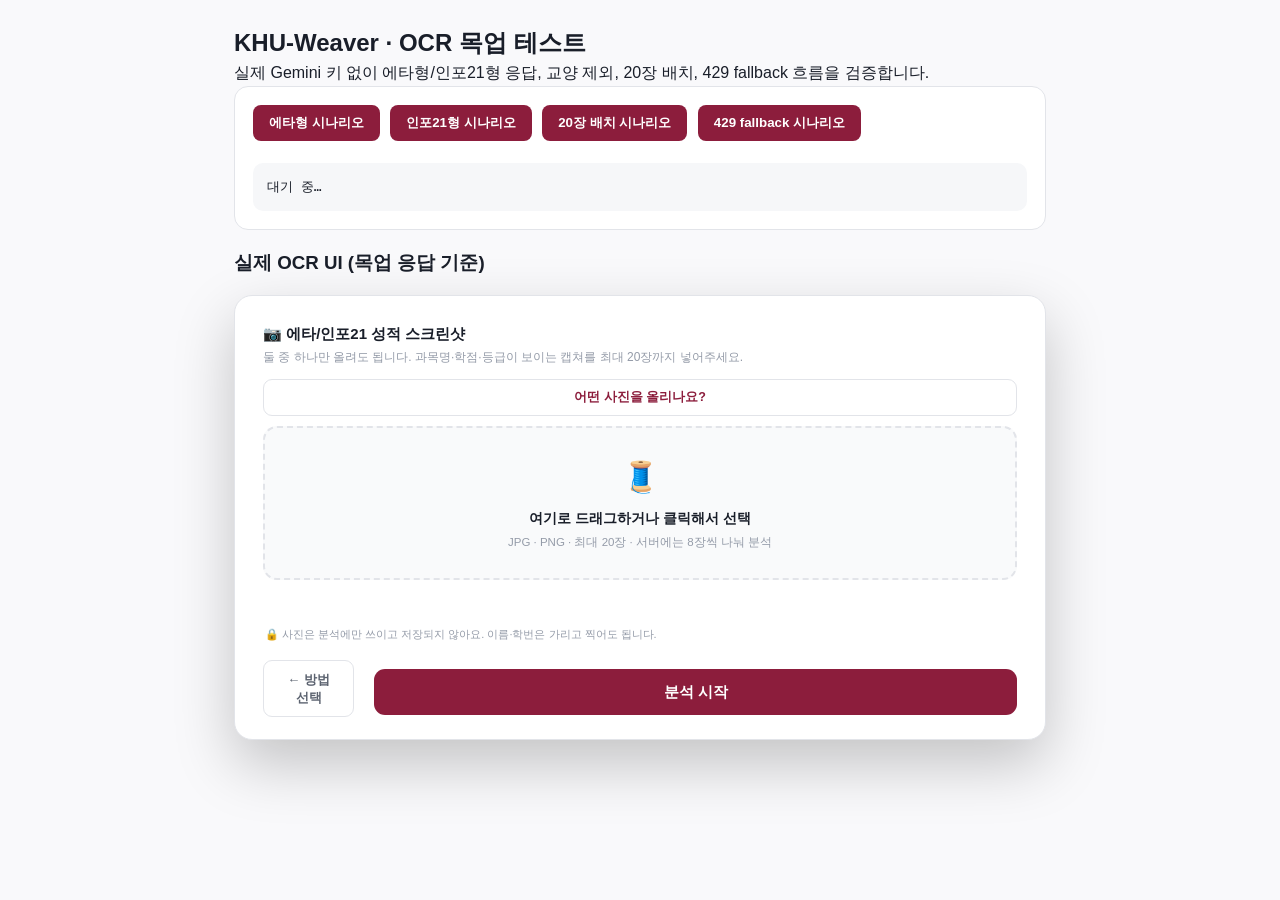
==== commit 9ea68518: "모바일 ui랑 인포21스샷 기능 추가" ====
--- a/tests/ocr-mock.html
+++ b/tests/ocr-mock.html
@@ -5,19 +5,21 @@
 <title>OCR 목업 테스트 (fetch 스텁 · 실키 불필요)</title>
 <link rel="stylesheet" href="../css/style.css">
 <style>
-  body { font-family: 'Noto Sans KR', sans-serif; padding: 24px; max-width: 760px; margin: 0 auto; }
+  body { font-family: 'Noto Sans KR', sans-serif; padding: 24px; max-width: 860px; margin: 0 auto; }
   #panel { border: 1px solid var(--line); border-radius: 14px; padding: 18px; margin-bottom: 18px; background: var(--bg-card); }
   #log { font-family: monospace; font-size: 13px; white-space: pre-wrap; background: hsl(220,22%,97%); border-radius: 10px; padding: 14px; }
   .pass { color: #1a7f37; } .fail { color: #c22; font-weight: 700; }
-  button.run { padding: 9px 16px; border-radius: 8px; border: none; background: var(--khu-burgundy); color: #fff; font-weight: 700; cursor: pointer; }
+  button.run { padding: 9px 16px; border-radius: 8px; border: none; background: var(--khu-burgundy); color: #fff; font-weight: 700; cursor: pointer; margin: 0 6px 8px 0; }
 </style>
 </head>
 <body>
   <h2>KHU-Weaver · OCR 목업 테스트</h2>
-  <p>실제 Gemini 키 없이 <code>fetch</code>를 스텁으로 갈아끼워 <b>매칭 → 확인표 → 적용</b> 흐름을 검증합니다.
-     아래 버튼을 누르면 자동 시나리오가 실행되고, 밑의 실제 OCR UI에서 수동으로도 확인할 수 있습니다.</p>
+  <p>실제 Gemini 키 없이 에타형/인포21형 응답, 교양 제외, 20장 배치, 429 fallback 흐름을 검증합니다.</p>
   <div id="panel">
-    <button class="run" id="run">자동 시나리오 실행</button>
+    <button class="run" id="run-eta">에타형 시나리오</button>
+    <button class="run" id="run-info21">인포21형 시나리오</button>
+    <button class="run" id="run-batch">20장 배치 시나리오</button>
+    <button class="run" id="run-fallback">429 fallback 시나리오</button>
     <div id="log" style="margin-top:14px;">대기 중…</div>
   </div>
 
@@ -26,39 +28,74 @@
     <div id="ob-ocr-root"></div>
   </div>
 
-  <!-- 테스트 설정: 더미 키(활성화) + 목업 커리큘럼/응답 -->
   <script>
-    window.KW_CONFIG = { GEMINI_API_KEY: "TEST-DUMMY-KEY", GEMINI_MODEL: "mock" };
+    window.KW_CONFIG = {
+      GEMINI_API_KEY: "TEST-DUMMY-KEY",
+      GEMINI_MODEL: "mock-primary",
+      GEMINI_FALLBACK_MODELS: ["mock-fallback"],
+      OCR_MAX_FILES: 20
+    };
 
-    // 최소 커리큘럼(실데이터 대신) — 매칭 대상
     var MOCK_COURSES = [
       { code: "EE202", name: "회로이론", credits: 3, type: "전공 필수", year: 2, sem: 1 },
       { code: "AMTH1009", name: "미분적분학", credits: 3, type: "전공 기초", year: 1, sem: 1 },
-      { code: "EE201", name: "전자기학1", credits: 3, type: "전공 필수", year: 2, sem: 1 }
+      { code: "EE201", name: "전자기학1", credits: 3, type: "전공 필수", year: 2, sem: 1 },
+      { code: "SWCON104", name: "웹/파이선프로그래밍", credits: 3, type: "전공 필수", year: 1, sem: 2 },
+      { code: "AMTH1001", name: "미분방정식", credits: 3, type: "전공 기초", year: 2, sem: 1 },
+      { code: "APHY1003", name: "물리학및실험2", credits: 3, type: "전공 기초", year: 1, sem: 2 }
     ];
     window.getCurriculum = function () { return { courses: MOCK_COURSES, prerequisites: [], tracks: {}, gradReq: 130 }; };
 
-    // Gemini 응답 스텁: 코드매칭 / 이름(공백)매칭 / 교양(미매칭) 3건
-    var MOCK_GEMINI = {
-      candidates: [{ content: { parts: [{ text: JSON.stringify([
+    var scenario = "eta";
+    var fetchCalls = [];
+    var RESPONSES = {
+      eta: [
         { name: "회로이론", code: "EE202", credits: 3, grade: "A0", semester: "2-1" },
         { name: "미분 적분학", credits: 3, grade: "B+" },
+        { name: "전자기학1", code: "EE201", credits: 3, grade: "A-" },
         { name: "성찰과표현", credits: 3, grade: "A+" }
-      ]) }] } }]
+      ],
+      info21: [
+        { name: "웹/파이썬프로그래밍", code: "SWCON104", credits: 3, grade: "A+" },
+        { name: "미분방정식", code: "AMTH1001", credits: 3, grade: "A-" },
+        { name: "물리학및실험2", code: "APHY1003", credits: 3, grade: "A0" },
+        { name: "세계와시민", credits: 3, grade: "A+" }
+      ],
+      batch: [
+        { name: "회로이론", code: "EE202", credits: 3, grade: "A0" },
+        { name: "미분적분학", code: "AMTH1009", credits: 3, grade: "B+" }
+      ],
+      fallback: [
+        { name: "회로이론", code: "EE202", credits: 3, grade: "A0" }
+      ]
     };
-    var _origFetch = window.fetch;
+
     window.fetch = function (url, opt) {
-      console.log("[stub fetch]", url);
-      return Promise.resolve({ ok: true, status: 200, json: function () { return Promise.resolve(MOCK_GEMINI); } });
+      var body = JSON.parse(opt.body);
+      var images = body.contents[0].parts.filter(function (p) { return p.inline_data; }).length;
+      fetchCalls.push({ url: url, images: images });
+      if (scenario === "fallback" && /mock-primary/.test(url)) {
+        return Promise.resolve({ ok: false, status: 429, json: function () { return Promise.resolve({ error: "rate" }); } });
+      }
+      var payload = { candidates: [{ content: { parts: [{ text: JSON.stringify(RESPONSES[scenario]) }] } }] };
+      return Promise.resolve({ ok: true, status: 200, json: function () { return Promise.resolve(payload); } });
     };
   </script>
   <script src="../js/ocr.js"></script>
   <script>
     var log = document.getElementById("log");
+    function reset(name) { scenario = name; fetchCalls = []; log.textContent = "실행 중…"; }
     function line(ok, msg) { log.innerHTML += '\n<span class="' + (ok ? 'pass' : 'fail') + '">' + (ok ? 'PASS' : 'FAIL') + '</span> ' + msg; }
 
-    document.getElementById("run").addEventListener("click", function () {
-      log.textContent = "실행 중…";
+    KW_OCR.enter({
+      getProfile: function () { return { dept: "EE", year: "2024" }; },
+      onApply: function () {},
+      onBack: function () {},
+      onFallbackB: function () {}
+    });
+
+    function runScenario(name, fileCount, verify) {
+      reset(name);
       var applied = null;
       KW_OCR.enter({
         getProfile: function () { return { dept: "EE", year: "2024" }; },
@@ -66,35 +103,49 @@
         onBack: function () {},
         onFallbackB: function () {}
       });
-      // 파일 주입(캔버스 리사이즈 우회) 후 분석 시작
-      KW_OCR._injectFilesForTest([{ name: "t.jpg", mime: "image/jpeg", base64: "AAAA", dataUrl: "" }]);
-      var analyze = document.getElementById("ocr-analyze");
-      analyze.disabled = false;
-      analyze.click();
+      var fakeFiles = [];
+      for (var i = 0; i < fileCount; i++) fakeFiles.push({ name: "t" + i + ".jpg", mime: "image/jpeg", base64: "AAAA", dataUrl: "" });
+      KW_OCR._injectFilesForTest(fakeFiles);
+      document.getElementById("ocr-analyze").disabled = false;
+      document.getElementById("ocr-analyze").click();
 
-      // 결과표가 렌더될 때까지 폴링
       var tries = 0;
       var iv = setInterval(function () {
         tries++;
         var applyBtn = document.getElementById("ocr-apply");
-        if (applyBtn || tries > 40) {
+        if (applyBtn || tries > 60) {
           clearInterval(iv);
           log.textContent = "결과 검증:";
-          var okRows = document.querySelectorAll("#ob-ocr-root .ocr-row.ok").length;
-          var warnRows = document.querySelectorAll("#ob-ocr-root .ocr-row.warn").length;
-          line(okRows === 2, "전공 매칭 2건 (코드 EE202 + 이름 미분적분학) → 실제 " + okRows);
-          line(warnRows === 1, "미매칭 1건 (성찰과표현/교양) → 실제 " + warnRows);
-          if (applyBtn) {
-            applyBtn.click();
-            var codes = applied ? Object.keys(applied) : [];
-            line(codes.length === 2 && applied.EE202 === "A0" && applied.AMTH1009 === "B+",
-                 "적용 gradeMap = " + JSON.stringify(applied) + " (기대 {EE202:A0, AMTH1009:B+}, 교양 제외)");
-          } else {
-            line(false, "결과표가 렌더되지 않음");
-          }
+          if (applyBtn) applyBtn.click();
+          verify(applied, fetchCalls);
         }
-      }, 60);
-    });
+      }, 80);
+    }
+
+    document.getElementById("run-eta").onclick = function () {
+      runScenario("eta", 1, function (applied) {
+        line(Object.keys(applied || {}).length === 3, "에타형 전공 3건 + 교양 1건 제외 → " + JSON.stringify(applied));
+        line(applied && applied.AMTH1009 === "B+", "공백 흔들림 과목명 매칭");
+      });
+    };
+    document.getElementById("run-info21").onclick = function () {
+      runScenario("info21", 1, function (applied) {
+        line(Object.keys(applied || {}).length === 3, "인포21형 전공 3건 + 교양 1건 제외 → " + JSON.stringify(applied));
+        line(applied && applied.SWCON104 === "A+", "학수번호 우선 매칭");
+      });
+    };
+    document.getElementById("run-batch").onclick = function () {
+      runScenario("batch", 20, function (applied, calls) {
+        line(calls.length === 3, "20장을 8/8/4장, 총 3묶음으로 전송 → " + calls.map(function (c) { return c.images; }).join("/"));
+        line(Object.keys(applied || {}).length === 2, "중복 응답 병합 → " + JSON.stringify(applied));
+      });
+    };
+    document.getElementById("run-fallback").onclick = function () {
+      runScenario("fallback", 1, function (applied, calls) {
+        line(calls.length === 2 && /mock-fallback/.test(calls[1].url), "429 뒤 보조 모델 1회 재시도");
+        line(applied && applied.EE202 === "A0", "fallback 응답 적용 → " + JSON.stringify(applied));
+      });
+    };
   </script>
 </body>
 </html>
--- a/css/style.css
+++ b/css/style.css
@@ -830,6 +830,65 @@
 .ocr-drop-t { font-size: 14px; font-weight: 700; color: var(--text-primary); margin-top: 8px; }
 .ocr-drop-d { font-size: 11.5px; color: var(--text-muted); margin-top: 4px; }
 .ocr-msg { font-size: 11.5px; color: var(--accent-red); margin: 8px 2px 0; min-height: 14px; }
+.ocr-guide-btn {
+    width: 100%; margin: 0 0 10px; padding: 9px 12px;
+    border: 1px solid var(--line); border-radius: 9px; background: #fff;
+    color: var(--khu-burgundy); font-size: 12.5px; font-weight: 800;
+    font-family: 'Noto Sans KR', sans-serif; cursor: pointer;
+}
+.ocr-guide-btn:hover { border-color: var(--khu-burgundy); background: var(--burgundy-soft); }
+
+.ocr-guide-modal {
+    position: fixed; inset: 0; z-index: 1600; display: flex; align-items: center; justify-content: center;
+    padding: 18px; background: rgba(20, 22, 28, .48); backdrop-filter: blur(5px);
+}
+.ocr-guide-card {
+    width: min(720px, 96vw); max-height: min(760px, 92vh); overflow-y: auto;
+    background: var(--bg-card); border: 1px solid var(--line); border-radius: 16px;
+    padding: 18px; box-shadow: 0 24px 64px rgba(0,0,0,.24);
+}
+.ocr-guide-top { display: flex; align-items: flex-start; justify-content: space-between; gap: 12px; margin-bottom: 12px; }
+.ocr-guide-title { font-size: 16px; font-weight: 800; color: var(--text-primary); }
+.ocr-guide-sub { font-size: 12px; color: var(--text-muted); margin-top: 2px; word-break: keep-all; }
+.ocr-guide-close {
+    flex: 0 0 auto; width: 32px; height: 32px; border: 1px solid var(--line);
+    border-radius: 9px; background: #fff; cursor: pointer; color: var(--text-secondary);
+}
+.ocr-guide-tabs { display: flex; gap: 8px; margin-bottom: 14px; }
+.ocr-guide-tab {
+    flex: 1; border: 1px solid var(--line); background: #fff; color: var(--text-secondary);
+    border-radius: 9px; padding: 9px; font-size: 13px; font-weight: 800; cursor: pointer;
+}
+.ocr-guide-tab.active { background: var(--khu-burgundy); border-color: var(--khu-burgundy); color: #fff; }
+.ocr-guide-stage {
+    position: relative; overflow: hidden; border: 1px solid var(--line); border-radius: 14px;
+    background: hsl(220, 25%, 98%); padding: 18px; min-height: 320px;
+}
+.ocr-crop-box {
+    position: absolute; left: 6%; right: 6%; bottom: 8%; height: 42%;
+    border: 3px solid var(--khu-burgundy); border-radius: 12px;
+    box-shadow: 0 0 0 999px rgba(255,255,255,.62);
+    animation: ocrCropPulse 1.5s ease-in-out infinite;
+}
+@keyframes ocrCropPulse { 0%,100% { transform: scale(1); opacity: .95; } 50% { transform: scale(1.015); opacity: .72; } }
+.ocr-guide-steps { margin: 14px 2px 0 22px; color: var(--text-secondary); font-size: 12.5px; line-height: 1.65; word-break: keep-all; }
+.mock-phone-bar, .mock-eta-title { background: #111; color: #fff; text-align: center; font-weight: 800; }
+.mock-phone-bar { display: flex; justify-content: space-between; padding: 8px 14px; border-radius: 12px 12px 0 0; font-size: 12px; }
+.mock-eta-title { padding: 12px; font-size: 17px; }
+.mock-eta-tabs { white-space: nowrap; overflow: hidden; padding: 10px 0; border-bottom: 1px solid var(--line); font-weight: 800; color: var(--text-secondary); }
+.mock-eta-chart { display: grid; gap: 7px; margin: 16px 0; color: var(--text-secondary); }
+.mock-eta-chart span { height: 11px; border-radius: 99px; background: linear-gradient(90deg, hsl(3,85%,72%) 62%, transparent 62%); font-size: 10px; }
+.mock-eta-sem { font-size: 18px; font-weight: 900; margin: 12px 0; }
+.mock-eta-sem b { display: block; font-size: 12px; color: var(--khu-burgundy); }
+.mock-info21-title { font-weight: 800; margin-bottom: 14px; }
+.mock-info21-summary { display: grid; grid-template-columns: repeat(3,1fr); border-top: 1px solid var(--line); border-bottom: 1px solid var(--line); margin-bottom: 14px; }
+.mock-info21-summary span { text-align: center; padding: 12px 4px; color: var(--text-secondary); font-size: 11px; }
+.mock-info21-summary b { color: var(--khu-burgundy); font-size: 14px; }
+.mock-table { display: grid; gap: 0; border-top: 1px solid var(--line); background: #fff; }
+.mock-row { display: grid; grid-template-columns: 1.2fr 1.8fr .6fr .6fr; border-bottom: 1px solid var(--line); font-size: 11px; color: var(--text-secondary); }
+.eta-table .mock-row { grid-template-columns: 1.8fr .6fr .6fr; }
+.mock-row span { padding: 9px 7px; min-width: 0; overflow: hidden; text-overflow: ellipsis; white-space: nowrap; }
+.mock-row.head { font-weight: 800; color: var(--text-primary); background: hsl(220, 22%, 97%); }
 
 .ocr-thumbs { display: grid; grid-template-columns: repeat(auto-fill, minmax(58px, 1fr)); gap: 8px; margin-top: 12px; }
 .ocr-thumb { position: relative; aspect-ratio: 1; border-radius: 8px; overflow: hidden; border: 1px solid var(--line); }
@@ -1101,6 +1160,178 @@
 .gpa-cl-grade:focus-visible { border-color: var(--accent-blue); box-shadow: 0 0 0 3px hsla(210,80%,45%,.15); }
 .gpa-empty { text-align: center; color: var(--text-muted); font-size: 13px; line-height: 1.6; padding: 40px 16px; }
 
+/* =============================================================================
+ * 모바일 프로토타입: 768px 이하에서는 정보량을 줄이고 세로 탐색을 우선한다.
+ * ============================================================================= */
+@media (max-width: 768px) {
+    body { overflow-x: hidden; }
+    .container { max-width: none; padding: 12px 12px 34px; }
+    .main-grid, .workspace-panel, .view-panel, .roadmap-heading,
+    .roadmap-toolbar, .presets-row, .roadmap-timeline-wrapper,
+    .timeline-years-grid, .timeline-year-col, .year-courses-list {
+        min-width: 0; width: 100%; max-width: 100%;
+    }
+
+    header {
+        height: auto; flex-wrap: wrap; gap: 10px; align-items: flex-start;
+        margin-bottom: 16px; padding-bottom: 12px;
+    }
+    .logo-section { min-width: 0; flex: 1 1 auto; }
+    .logo-text h1 { font-size: 16px; }
+    .header-meta {
+        order: 3; width: 100%; gap: 6px; overflow-x: auto; padding-bottom: 2px;
+    }
+    .profile-chip, .badge-academic { flex: 0 0 auto; font-size: 11.5px; }
+    .profile-chip-avatar { width: 24px; height: 24px; }
+    .header-actions {
+        order: 2; margin-left: 0; display: grid; grid-template-columns: 1fr 1fr;
+        width: 100%; gap: 8px;
+    }
+    .header-btn { padding: 9px 10px; font-size: 12px; }
+
+    #alert-panel { margin-bottom: 14px; }
+    .alert-card { padding: 12px; align-items: flex-start; }
+    .alert-content h4 { font-size: 13px; }
+    .alert-content p { font-size: 12px; }
+
+    .workspace-panel { gap: 14px; }
+    .roadmap-heading { margin-bottom: -2px; }
+    .roadmap-title { font-size: 19px; }
+    .roadmap-sub { font-size: 12px; margin-bottom: 10px; }
+    .status-legend {
+        overflow-x: auto; white-space: nowrap; gap: 10px; padding-bottom: 4px;
+        font-size: 11px;
+    }
+    .status-legend-item { flex: 0 0 auto; }
+
+    .track-selectors {
+        flex-wrap: nowrap; overflow-x: auto; gap: 7px; padding-bottom: 3px;
+        scroll-snap-type: x proximity;
+    }
+    .track-btn, .track-btn.view-tab {
+        flex: 0 0 126px; min-width: 126px; padding: 10px 8px;
+        scroll-snap-align: start; font-size: 11px;
+    }
+    .track-btn span.en { font-size: 8px; }
+
+    .roadmap-toolbar { display: flex; }
+    .btn-history { width: 100%; justify-content: center; }
+
+    .presets-row {
+        flex-direction: column; align-items: stretch; gap: 8px;
+        padding: 10px 12px; font-size: 12px;
+    }
+    .presets-title { font-size: 12px; }
+    .presets-buttons {
+        display: grid; grid-template-columns: 1fr; gap: 6px; max-height: 92px; overflow-y: auto;
+    }
+    .preset-btn { width: 100%; padding: 8px 10px; font-size: 11.5px; }
+
+    .roadmap-timeline-wrapper {
+        padding: 12px; min-height: auto; border-radius: 12px;
+        overflow: visible;
+    }
+    .timeline-years-grid {
+        display: flex; flex-direction: column; gap: 12px;
+    }
+    .timeline-year-col {
+        border-right: none; border-bottom: 1px solid var(--line);
+        padding: 0 0 12px; gap: 8px;
+    }
+    .timeline-year-col:last-child { border-bottom: none; padding-bottom: 0; }
+    .year-col-title {
+        position: sticky; top: 0; z-index: 5; text-align: left;
+        display: flex; justify-content: space-between; align-items: center;
+        background: rgba(255,255,255,.96); backdrop-filter: blur(4px);
+    }
+    .year-col-title span.ko { display: inline; font-size: 10.5px; }
+    .year-courses-list { gap: 6px; }
+    .timeline-course-card {
+        min-height: 44px; padding: 8px 10px 8px 14px; font-size: 12px;
+        align-items: center;
+    }
+    .timeline-course-card .t-card-code { display: none; }
+    .timeline-course-card .t-card-name { font-size: 12.5px; }
+    .timeline-course-card .t-card-meta { flex: 0 0 auto; font-size: 10px; }
+    .timeline-course-card.course-avail::after,
+    .timeline-course-card.course-locked::after { font-size: 8px; }
+    .relation-badge, .svg-connections-canvas { display: none !important; }
+
+    .analysis-grid { grid-template-columns: 1fr; gap: 12px; }
+    .card { border-radius: 12px; padding: 16px; }
+    .credit-dashboard { grid-template-columns: 1fr 1fr; }
+    .chart-legend { grid-template-columns: 1fr; }
+    .trends-card { padding: 16px; }
+    .trend-vchart { overflow-x: auto; padding-bottom: 6px; }
+    .tvbar { min-width: 62px; }
+
+    .onboarding-overlay {
+        align-items: flex-start; justify-content: center; padding: 8px;
+        overflow-y: auto;
+    }
+    .onboarding-card {
+        max-width: calc(100vw - 16px); border-radius: 14px; padding: 20px 16px 16px;
+        margin: 8px auto;
+    }
+    .onboarding-brand { gap: 10px; margin-bottom: 16px; }
+    .onboarding-logo { width: 38px; height: 38px; border-radius: 10px; font-size: 15px; }
+    .onboarding-title { font-size: 18px; }
+    .onboarding-tagline { font-size: 12px; }
+    .onboarding-years { grid-template-columns: repeat(2, 1fr); }
+    .onboarding-nav { align-items: stretch; }
+    .onboarding-nav-spacer { display: none; }
+    .onboarding-nav .onboarding-back-btn,
+    .onboarding-nav .onboarding-submit { flex: 1; }
+    .ob-hist-card { padding: 12px; gap: 10px; }
+    .ob-hist-t { font-size: 13px; }
+    .ob-hist-d { font-size: 11px; }
+    .onboarding-card.ob-card-wide {
+        max-width: calc(100vw - 16px); padding: 18px 12px 14px;
+    }
+    .ob-b-head { flex-direction: column; align-items: stretch; }
+    .ob-b-count { text-align: center; }
+    .ob-b-list { max-height: 56vh; }
+
+    .ocr-drop { padding: 22px 14px; }
+    .ocr-thumbs { grid-template-columns: repeat(auto-fill, minmax(50px, 1fr)); }
+    .ocr-rows { max-height: none; }
+    .ocr-row { flex-wrap: wrap; gap: 7px; }
+    .ocr-nm { flex: 1 1 100%; }
+    .ocr-code, .ocr-cr { flex: 0 0 auto; }
+    .ocr-grade, .ocr-map { flex: 1 1 118px; max-width: none; }
+    .ocr-guide-card { width: calc(100vw - 16px); padding: 14px; max-height: 92vh; }
+    .ocr-guide-stage { min-height: 290px; padding: 12px; }
+    .mock-row { font-size: 10px; }
+    .mock-row span { padding: 8px 5px; }
+
+    .gpa-modal-card, .gpa-summary-card {
+        width: calc(100vw - 16px); max-width: calc(100vw - 16px);
+        padding: 18px 14px;
+    }
+    .gpa-global-stats { padding: 12px; gap: 8px; }
+    .gpa-stat-val { font-size: 23px; }
+    .gpa-stat-label { font-size: 10px; }
+    .gpa-course-list { max-height: 56vh; }
+    .gpa-cl-row { flex-wrap: wrap; gap: 7px; }
+    .gpa-cl-nm { flex: 1 1 100%; }
+    .gpa-cl-grade { flex: 1 1 auto; width: auto; }
+
+    .coach-ring { display: none; }
+    .coach-tip {
+        left: 12px !important; right: 12px; top: auto !important; bottom: 12px;
+        width: auto; max-width: none;
+    }
+}
+
+@media (max-width: 430px) {
+    .header-actions { grid-template-columns: 1fr; }
+    .track-btn, .track-btn.view-tab { flex-basis: 112px; min-width: 112px; }
+    .credit-dashboard { grid-template-columns: 1fr; }
+    .timeline-course-card .t-card-meta { display: none; }
+    .mock-info21-summary { grid-template-columns: 1fr; }
+    .ocr-crop-box { left: 4%; right: 4%; }
+}
+
 /* ── HOTFIX(페이블 2026-07-05): 버튼 한글 세로(글자단위) 줄바꿈 방지 ──
    한국어는 기본이 글자 단위 줄바꿈이라 좁은 버튼에서 세로로 깨짐.
    keep-all = 단어 단위로만 줄바꿈. 버튼 자체는 통째로 줄바꿈(flex-wrap). */
@@ -1109,4 +1340,3 @@
     line-height: 1.35;
 }
 .presets-buttons { flex-wrap: wrap; }
-        
